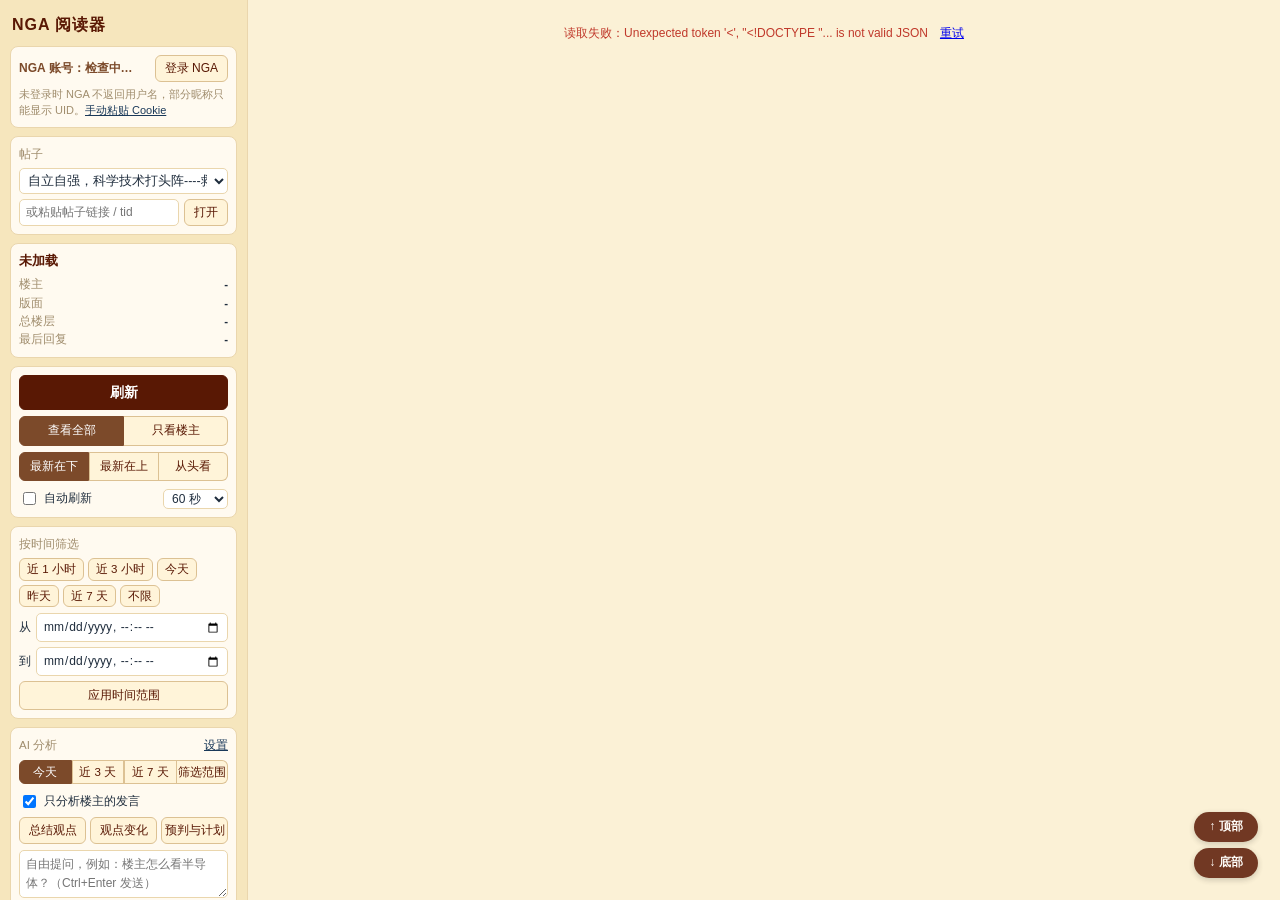
==== web/index.html @ 77b4c1c5 "手机版站点（GitHub Actions 定时抓取 + Pages）；NGA 登录、AI 停止、昵称种子表、Markdown 排版、帖子下拉选择 Co-authored-by: Cursor <cur" ====
<!DOCTYPE html>
<html lang="zh-CN">
<head>
<meta charset="utf-8">
<title>NGA 阅读器</title>
<link rel="stylesheet" href="style.css">
</head>
<body>
<aside id="side">
  <div class="brand">NGA 阅读器</div>

  <section class="box account">
    <div class="acct-row">
      <span id="acctText">NGA 账号：检查中…</span>
      <button id="loginBtn" class="btn small">登录 NGA</button>
    </div>
    <div id="acctHint" class="acct-hint">未登录时 NGA 不返回用户名，部分昵称只能显示 UID。<a href="#" id="cookieLink">手动粘贴 Cookie</a></div>
  </section>

  <section class="box">
    <label class="lbl">帖子</label>
    <select id="tidSelect" class="wide-select"></select>
    <div class="row" style="margin-top:5px">
      <input id="tidInput" placeholder="或粘贴帖子链接 / tid">
      <button id="openBtn" class="btn small">打开</button>
    </div>
  </section>

  <section class="box topic">
    <div id="topicTitle" class="ttl">未加载</div>
    <div class="meta"><span>楼主</span><b id="topicAuthor">-</b></div>
    <div class="meta"><span>版面</span><b id="topicForum">-</b></div>
    <div class="meta"><span>总楼层</span><b id="topicRows">-</b></div>
    <div class="meta"><span>最后回复</span><b id="topicLast">-</b></div>
  </section>

  <section class="box">
    <button id="refreshBtn" class="btn primary wide">刷新</button>
    <div class="seg">
      <button id="allBtn" class="btn active">查看全部</button>
      <button id="opBtn" class="btn">只看楼主</button>
    </div>
    <div class="seg">
      <button data-order="chat" class="btn order active" title="最新楼层在最下面，往上翻看更早的">最新在下</button>
      <button data-order="desc" class="btn order" title="最新楼层在最上面，往下翻看更早的">最新在上</button>
      <button data-order="asc" class="btn order" title="从第 1 楼开始往后看">从头看</button>
    </div>
    <label class="chk"><input type="checkbox" id="autoChk"> 自动刷新
      <select id="autoSec"><option value="30">30 秒</option><option value="60" selected>60 秒</option><option value="120">2 分钟</option><option value="300">5 分钟</option></select>
    </label>
  </section>

  <section class="box">
    <label class="lbl">按时间筛选</label>
    <div class="quick">
      <button class="btn tiny" data-range="1h">近 1 小时</button>
      <button class="btn tiny" data-range="3h">近 3 小时</button>
      <button class="btn tiny" data-range="today">今天</button>
      <button class="btn tiny" data-range="yesterday">昨天</button>
      <button class="btn tiny" data-range="7d">近 7 天</button>
      <button class="btn tiny" data-range="all">不限</button>
    </div>
    <div class="dt"><span>从</span><input type="datetime-local" id="fromInput"></div>
    <div class="dt"><span>到</span><input type="datetime-local" id="toInput"></div>
    <button id="applyRange" class="btn wide">应用时间范围</button>
  </section>

  <section class="box ai-box">
    <div class="ai-title">
      <label class="lbl">AI 分析</label>
      <a href="#" id="aiSettingsLink" class="ai-set">设置</a>
    </div>
    <div id="aiNotice" class="ai-notice hidden"></div>
    <div class="seg ai-range">
      <button class="btn tiny active" data-ai-range="today">今天</button>
      <button class="btn tiny" data-ai-range="3d">近 3 天</button>
      <button class="btn tiny" data-ai-range="7d">近 7 天</button>
      <button class="btn tiny" data-ai-range="view" title="使用上面「按时间筛选」的范围">筛选范围</button>
    </div>
    <label class="chk"><input type="checkbox" id="aiOpOnly" checked> 只分析楼主的发言</label>
    <div class="ai-presets">
      <button class="btn tiny" data-preset="summary">总结观点</button>
      <button class="btn tiny" data-preset="change">观点变化</button>
      <button class="btn tiny" data-preset="plan">预判与计划</button>
    </div>
    <textarea id="aiQuestion" rows="2" placeholder="自由提问，例如：楼主怎么看半导体？（Ctrl+Enter 发送）"></textarea>
    <button id="aiAskBtn" class="btn wide">提问</button>
  </section>

  <section class="box">
    <label class="lbl">跳到楼层</label>
    <div class="row">
      <input id="jumpInput" type="number" min="0" placeholder="例如 100000">
      <button id="jumpBtn" class="btn small">跳转</button>
    </div>
  </section>

  <section class="box status">
    <div id="viewDesc">-</div>
    <div id="loadedInfo">-</div>
    <div id="refreshInfo">-</div>
  </section>
</aside>

<main id="main">
  <div id="newBanner" class="banner hidden"></div>
  <div id="topSentinel"><span id="topText"></span></div>
  <div id="feed"></div>
  <div id="sentinel"><span id="footerText"></span></div>
</main>

<div id="nav">
  <div id="posInfo" class="hidden"></div>
  <button id="topBtn" title="回到顶部（Home）">↑ 顶部</button>
  <button id="bottomBtn" title="到已加载内容底部（End），会继续自动加载">↓ 底部</button>
</div>
<aside id="aiPanel" class="hidden">
  <div class="ai-head">
    <div>
      <div id="aiPanelTitle" class="ai-ptitle">AI 分析</div>
      <div id="aiPanelMeta" class="ai-pmeta"></div>
    </div>
    <div class="ai-actions">
      <button id="aiStopBtn" class="btn tiny stop hidden" title="停止生成，保留已输出的内容">停止</button>
      <button id="aiRegenBtn" class="btn tiny" title="忽略缓存重新生成">重新生成</button>
      <button id="aiCopyBtn" class="btn tiny">复制</button>
      <button id="aiCloseBtn" class="btn tiny">关闭</button>
    </div>
  </div>
  <div id="aiProgress" class="ai-progress"></div>
  <div id="aiOutput" class="ai-output md"></div>
  <div id="aiFoot" class="ai-foot"></div>
</aside>

<div id="aiModal" class="modal hidden">
  <div class="modal-box">
    <div class="modal-head">AI 分析设置 <a href="#" id="aiModalClose">×</a></div>
    <label class="lbl">服务商</label>
    <select id="aiProvider" class="wide-select"></select>
    <div id="aiStatusLine" class="ai-status"></div>
    <div id="aiNote" class="ai-warn hidden"></div>

    <div id="aiBaseRow">
      <label class="lbl">接口地址（OpenAI 兼容，到 /v1 为止）</label>
      <input id="aiBaseUrl" class="wide-input" placeholder="https://example.com/v1" autocomplete="off">
    </div>

    <label class="lbl" id="aiKeyLabel">API Key</label>
    <input id="aiKeyInput" class="wide-input" type="password" autocomplete="off">
    <div class="ai-help"><a id="aiKeyLink" href="#" target="_blank">去获取 API Key</a>　Key 只保存在本机 <code>data\ai.json</code>，消耗的是你自己的额度。</div>

    <label class="lbl">模型</label>
    <div class="row">
      <select id="aiModelSelect"></select>
      <button id="aiModelLoad" class="btn small" title="重新获取模型列表">刷新</button>
    </div>
    <input id="aiModelInput" class="wide-input hidden" style="margin-top:5px" placeholder="手动输入模型名" autocomplete="off">

    <div class="row modal-actions">
      <button id="aiSave" class="btn primary">保存并设为当前使用</button>
      <button id="aiKeyClear" class="btn small">清除此服务商配置</button>
    </div>
    <div id="aiSafeNote" class="ai-help"></div>
  </div>
</div>

<div id="toast" class="hidden"></div>
<div id="lightbox" class="hidden"><img alt=""></div>

<script src="render.js"></script>
<script src="app.js"></script>
<script src="marked.min.js"></script>
<script src="ai.js"></script>
</body>
</html>
---- web/style.css ----
:root {
  --bg: #fbf1d6;
  --row1: #fff8e7;
  --row2: #fef1d4;
  --poster: #fdedc9;
  --poster2: #fbe6bb;
  --line: #ead6ad;
  --ink: #1f2d3d;
  --muted: #a08d6d;
  --brown: #591804;
  --brown2: #7c4a2a;
  --link: #1a3959;
  --side: #f6e6bd;
  --newbg: #fff3b8;
  --op: #c0392b;
  --ai-w: min(680px, 52vw);
}
* { box-sizing: border-box; }
html, body { height: 100%; margin: 0; }
body {
  display: flex;
  font: 13px/1.6 "Microsoft YaHei UI", "PingFang SC", "Segoe UI", sans-serif;
  color: var(--ink);
  background: var(--bg);
  overflow: hidden;
}
::-webkit-scrollbar { width: 9px; height: 9px; }
::-webkit-scrollbar-thumb { background: #d8bf8f; border-radius: 5px; }
::-webkit-scrollbar-thumb:hover { background: #c4a46e; }
::-webkit-scrollbar-track { background: transparent; }

/* ---------- 左侧控制栏 ---------- */
#side {
  width: 248px;
  flex: none;
  height: 100%;
  overflow-y: auto;
  padding: 12px 10px 20px;
  background: var(--side);
  border-right: 1px solid var(--line);
}
.brand {
  font-size: 16px;
  font-weight: 700;
  color: var(--brown);
  margin: 0 2px 8px;
  letter-spacing: 1px;
}
.box {
  background: #fffaf0;
  border: 1px solid var(--line);
  border-radius: 8px;
  padding: 8px;
  margin-bottom: 8px;
}
.lbl { display: block; font-size: 11.5px; color: var(--muted); margin-bottom: 5px; }
.row { display: flex; gap: 5px; }
.row input { flex: 1; min-width: 0; }
input, select {
  font: inherit;
  font-size: 12px;
  padding: 3px 6px;
  border: 1px solid var(--line);
  border-radius: 5px;
  background: #fff;
  color: var(--ink);
  outline: none;
}
input:focus, select:focus { border-color: #c9a46a; }
.btn {
  font: inherit;
  font-size: 12px;
  padding: 4px 9px;
  border: 1px solid #dcc193;
  border-radius: 6px;
  background: #fff4d9;
  color: var(--brown);
  cursor: pointer;
  transition: background .15s;
}
.btn:hover { background: #ffeabb; }
.btn.active { background: var(--brown2); border-color: var(--brown2); color: #fff; }
.btn.primary { background: var(--brown); border-color: var(--brown); color: #fff; font-weight: 700; font-size: 13.5px; padding: 6px; }
.btn.primary:hover { background: #73250c; }
.btn:disabled { opacity: .55; cursor: wait; }
.btn.wide { width: 100%; }
.btn.small { padding: 3px 9px; }
.btn.tiny { font-size: 11.5px; padding: 1px 7px; }
.seg { display: flex; margin-top: 6px; }
.seg .btn { flex: 1; border-radius: 0; }
.seg .btn:first-child { border-radius: 6px 0 0 6px; }
.seg .btn:last-child { border-radius: 0 6px 6px 0; border-left: none; }
.chk { display: flex; align-items: center; gap: 5px; margin-top: 8px; font-size: 12px; }
.chk select { margin-left: auto; padding: 1px 4px; }
.quick { display: flex; flex-wrap: wrap; gap: 4px; margin-bottom: 6px; }
.dt { display: flex; align-items: center; gap: 5px; margin-bottom: 5px; font-size: 12px; }
.dt input { flex: 1; min-width: 0; }
.topic .ttl { font-weight: 700; color: var(--brown); margin-bottom: 4px; line-height: 1.45; }
.topic .meta { display: flex; justify-content: space-between; font-size: 11.5px; }
.topic .meta span { color: var(--muted); }
.status { font-size: 11.5px; color: var(--brown2); }

/* ---------- 右侧帖子流 ---------- */
#main {
  flex: 1;
  height: 100%;
  overflow-y: auto;
  padding: 10px 18px 60px;
}
#feed {
  max-width: 1080px;
  margin: 0 auto;
  border: 1px solid var(--line);
  border-bottom: none;
}
#feed:empty { border: none; }
.post {
  display: flex;
  border-bottom: 1px solid var(--line);
  background: var(--row1);
}
.post:nth-child(even) { background: var(--row2); }
.post.new, .post.new .poster { background: var(--newbg); }

.poster {
  width: 200px;
  flex: none;
  padding: 5px 8px 6px;
  background: var(--poster);
  border-right: 1px solid var(--line);
}
.post:nth-child(even) .poster { background: var(--poster2); }
.utop { display: flex; align-items: center; gap: 4px; min-width: 0; }
.uname {
  min-width: 0;
  overflow: hidden;
  text-overflow: ellipsis;
  white-space: nowrap;
  color: var(--ink);
  font-size: 12px;
  font-weight: 700;
}
.post.op .uname { color: var(--op); }
.ustat {
  display: grid;
  grid-template-columns: 1fr 1fr;
  gap: 0 6px;
  margin-top: 2px;
  font-size: 11px;
  line-height: 1.6;
  color: var(--muted);
}
.ustat b { font-weight: 400; color: var(--brown2); }

.pbody { flex: 1; min-width: 0; padding: 5px 12px 8px; }
.phead {
  display: flex;
  align-items: center;
  gap: 6px;
  min-height: 18px;
  margin-bottom: 3px;
  font-size: 11px;
  color: var(--muted);
}
.ptime { margin-left: auto; }
.score { padding: 0 5px; border-radius: 3px; background: #f3e0bb; color: var(--brown2); font-size: 11px; }
.tag { padding: 0 5px; border-radius: 3px; font-size: 11px; font-weight: 700; color: #fff; line-height: 17px; }
.tag.op { background: var(--op); }
.tag.muted { background: #888; }
.tag.newtag { background: #e0a100; }
.floor {
  padding: 0 6px;
  border-radius: 3px;
  background: var(--brown);
  color: #fff;
  font-size: 11.5px;
  font-weight: 700;
  text-decoration: none;
  line-height: 18px;
}
.floor:hover { background: #8a2b0d; }

.subject { margin: 4px 0 6px; font-size: 14px; color: var(--brown); }
.content { font-size: 13.5px; line-height: 1.75; word-break: break-word; }
.content a { color: var(--link); }
.alter { margin-top: 6px; font-size: 11px; color: var(--muted); }

.quote {
  margin: 3px 0 6px;
  padding: 4px 10px;
  border-left: 3px solid #d2b27a;
  border-radius: 0 4px 4px 0;
  background: rgba(240, 222, 186, .35);
  color: #5a4a36;
  font-size: 12.5px;
}
.qhead { font-size: 12px; color: var(--brown2); font-weight: 700; }
.replyto {
  display: inline-block;
  margin: 0 4px 2px 0;
  padding: 0 7px;
  border-radius: 4px;
  background: #f3e2bd;
  font-size: 12px;
  color: var(--brown2);
}
.qhead .t, .replyto .t { color: var(--muted); font-weight: 400; }
.at { color: var(--link); font-weight: 700; text-decoration: none; }
a.at:hover { text-decoration: underline; }
.smile { height: 26px; vertical-align: -7px; margin: 0 1px; }
.smile-txt { color: var(--brown2); font-size: 11.5px; }
.pimg {
  display: block;
  max-width: min(100%, 420px);
  max-height: 420px;
  margin: 5px 0;
  border: 1px solid var(--line);
  border-radius: 4px;
  cursor: zoom-in;
  background: #f6ead0;
}
.attachs { display: flex; flex-wrap: wrap; gap: 6px; margin-top: 6px; }
.attachs .pimg { max-width: 150px; max-height: 150px; margin: 0; }
details { margin: 5px 0; padding: 3px 9px; border: 1px dashed #d9b98a; border-radius: 4px; }
summary { cursor: pointer; color: var(--brown2); }

#sentinel, #topSentinel { text-align: center; padding: 14px; color: var(--muted); font-size: 12px; }
#topSentinel:empty, #topSentinel:has(#topText:empty) { padding: 0; }
.banner.bottom {
  position: fixed;
  top: auto;
  bottom: 22px;
  left: calc(50% + 124px);
  transform: translateX(-50%);
  margin: 0;
  box-shadow: 0 2px 8px rgba(0, 0, 0, .25);
}
.spinner {
  display: inline-block;
  width: 12px;
  height: 12px;
  margin-right: 6px;
  vertical-align: -2px;
  border: 2px solid #d9b98a;
  border-top-color: var(--brown);
  border-radius: 50%;
  animation: spin .8s linear infinite;
}
@keyframes spin { to { transform: rotate(360deg); } }

.banner {
  position: sticky;
  top: 0;
  z-index: 5;
  max-width: 1080px;
  margin: 0 auto 8px;
  padding: 5px 12px;
  border-radius: 6px;
  background: var(--brown);
  color: #fff;
  text-align: center;
  cursor: pointer;
}
.hidden { display: none !important; }
#nav {
  position: fixed;
  right: 22px;
  bottom: 22px;
  z-index: 10;
  display: flex;
  flex-direction: column;
  align-items: flex-end;
  gap: 6px;
}
#nav button {
  width: 64px;
  height: 30px;
  border: none;
  border-radius: 15px;
  background: var(--brown);
  color: #fff;
  font: inherit;
  font-size: 12px;
  font-weight: 700;
  cursor: pointer;
  box-shadow: 0 2px 6px rgba(0, 0, 0, .22);
  opacity: .85;
}
#nav button:hover { opacity: 1; background: #73250c; }
#posInfo {
  padding: 2px 9px;
  border-radius: 11px;
  background: rgba(255, 250, 238, .95);
  border: 1px solid var(--line);
  color: var(--brown2);
  font-size: 11.5px;
  white-space: nowrap;
  box-shadow: 0 1px 4px rgba(0, 0, 0, .1);
}
#toast {
  position: fixed;
  left: 50%;
  top: 16px;
  transform: translateX(-50%);
  padding: 6px 16px;
  border-radius: 6px;
  background: rgba(89, 24, 4, .92);
  color: #fff;
  z-index: 20;
}
#lightbox {
  position: fixed;
  inset: 0;
  z-index: 30;
  display: flex;
  align-items: center;
  justify-content: center;
  background: rgba(0, 0, 0, .8);
  cursor: zoom-out;
}
#lightbox img { max-width: 94vw; max-height: 94vh; }
.err { color: #c0392b; }

/* ---------- NGA 账号 ---------- */
.acct-row { display: flex; align-items: center; justify-content: space-between; gap: 6px; font-size: 12px; }
#acctText { font-weight: 700; color: var(--brown2); overflow: hidden; text-overflow: ellipsis; white-space: nowrap; }
.account.out { border-color: #e8b04a; background: #fff3d0; }
.account.out #loginBtn { background: var(--brown); border-color: var(--brown); color: #fff; font-weight: 700; }
.acct-hint { margin-top: 4px; font-size: 11px; color: var(--muted); line-height: 1.5; }
.acct-hint a { color: var(--link); }

/* ---------- AI 分析 ---------- */
.ai-title { display: flex; justify-content: space-between; align-items: baseline; }
.ai-set { font-size: 11.5px; color: var(--link); }
.ai-notice { margin-bottom: 6px; padding: 4px 6px; border-radius: 4px; background: #fdecc8; font-size: 11.5px; color: var(--brown2); }
.ai-notice a { color: var(--link); }
.ai-notice.ok { background: transparent; padding: 0 2px; color: var(--muted); }
.ai-range { margin-top: 0; }
.ai-range .btn { padding: 2px 0; }
.ai-presets { display: flex; gap: 4px; margin: 6px 0; }
.ai-presets .btn { flex: 1; padding: 3px 0; }
#aiQuestion {
  width: 100%;
  resize: vertical;
  font: inherit;
  font-size: 12px;
  padding: 4px 6px;
  border: 1px solid var(--line);
  border-radius: 5px;
  margin-bottom: 5px;
  outline: none;
}

body.ai-open #main { margin-right: var(--ai-w); }
body.ai-open #nav { right: calc(var(--ai-w) + 22px); }
body.ai-open .banner.bottom { left: calc(50% + 124px - var(--ai-w) / 2); }
#aiPanel {
  position: fixed;
  top: 0;
  right: 0;
  bottom: 0;
  z-index: 15;
  width: var(--ai-w);
  display: flex;
  flex-direction: column;
  background: #fffaf0;
  border-left: 1px solid var(--line);
  box-shadow: -4px 0 16px rgba(89, 24, 4, .15);
}
.ai-head { display: flex; justify-content: space-between; gap: 8px; padding: 10px 12px 8px; border-bottom: 1px solid var(--line); background: var(--side); }
.ai-ptitle { font-weight: 700; color: var(--brown); font-size: 13.5px; }
.ai-pmeta { font-size: 11px; color: var(--muted); margin-top: 2px; }
.ai-actions { display: flex; gap: 4px; align-items: flex-start; flex: none; }
.btn.stop { background: #c0392b; border-color: #c0392b; color: #fff; font-weight: 700; }
.btn.stop:hover { background: #a93226; }
.ai-progress { padding: 6px 14px 0; font-size: 12px; color: var(--brown2); }
.ai-progress:empty { display: none; }
.ai-output { flex: 1; overflow-y: auto; padding: 8px 16px 16px; }
.ai-foot { padding: 6px 12px; border-top: 1px solid var(--line); font-size: 11px; color: var(--muted); }
.ai-foot:empty { display: none; }

.md { font-size: 13.5px; line-height: 1.75; color: #2a2a2a; word-break: break-word; }
.md > :first-child { margin-top: 4px; }
.md h1, .md h2, .md h3 {
  margin: 18px 0 8px;
  padding-bottom: 5px;
  border-bottom: 1px solid var(--line);
  color: var(--brown);
  font-size: 15px;
  font-weight: 700;
}
.md h1 { font-size: 16.5px; }
.md h4, .md h5, .md h6 { margin: 14px 0 6px; color: var(--brown2); font-size: 14px; }
.md p { margin: 7px 0; }
.md ul, .md ol { margin: 6px 0; padding-left: 22px; }
.md li { margin: 3px 0; }
.md li > p { margin: 2px 0; }
.md li::marker { color: #b8925a; }
.md strong { color: #3d1f0d; font-weight: 700; }
.md em { color: var(--muted); }
.md a:not(.ref) { color: var(--link); }
.md hr { border: none; border-top: 1px solid var(--line); margin: 16px 0; }
.md blockquote {
  margin: 8px 0;
  padding: 4px 12px;
  border-left: 3px solid #d2b27a;
  border-radius: 0 4px 4px 0;
  background: rgba(240, 222, 186, .3);
  color: #5a4a36;
}
.md blockquote p { margin: 3px 0; }
.md code {
  padding: 1px 5px;
  border-radius: 4px;
  background: #f3e7cc;
  font-family: Consolas, "Cascadia Mono", monospace;
  font-size: 12px;
}
.md pre {
  margin: 8px 0;
  padding: 10px 12px;
  border-radius: 6px;
  background: #2b2723;
  color: #f1e9da;
  overflow-x: auto;
}
.md pre code { padding: 0; background: none; color: inherit; }
.md-table {
  margin: 10px 0;
  overflow-x: auto;
  border: 1px solid var(--line);
  border-radius: 6px;
  background: #fff;
}
.md table { width: 100%; border-collapse: collapse; font-size: 12.5px; line-height: 1.6; }
.md th {
  padding: 7px 10px;
  background: #f5e6c4;
  color: var(--brown);
  font-weight: 700;
  text-align: left;
  white-space: nowrap;
  border-bottom: 1px solid var(--line);
}
.md td { padding: 6px 10px; vertical-align: top; border-top: 1px solid #f0e4c8; }
.md th + th, .md td + td { border-left: 1px solid #f0e4c8; }
.md tbody tr:nth-child(even) td { background: #fdf7ea; }
.md tbody tr:hover td { background: #fbefd2; }
.md td .ref { white-space: nowrap; }
.md .ref {
  padding: 0 4px;
  border-radius: 3px;
  background: #f1dfbb;
  color: var(--brown);
  font-size: 11.5px;
  text-decoration: none;
  white-space: nowrap;
}
.md .ref:hover { background: var(--brown); color: #fff; }
.md .cursor-blink::after { content: "▍"; color: var(--brown2); animation: blink 1s steps(1) infinite; }
@keyframes blink { 50% { opacity: 0; } }

.modal {
  position: fixed;
  inset: 0;
  z-index: 40;
  display: flex;
  align-items: center;
  justify-content: center;
  background: rgba(0, 0, 0, .35);
}
.modal-box {
  width: 440px;
  padding: 14px 16px 16px;
  border-radius: 10px;
  background: #fffaf0;
  box-shadow: 0 6px 24px rgba(0, 0, 0, .25);
}
.modal-head { display: flex; justify-content: space-between; margin-bottom: 10px; font-size: 14px; font-weight: 700; color: var(--brown); }
.modal-head a { color: var(--muted); text-decoration: none; font-size: 18px; line-height: 1; }
.modal-box .row input, .modal-box .row select { flex: 1; min-width: 0; }
.modal-box .lbl { margin-top: 10px; }
.wide-select, .wide-input { width: 100%; }
#tidSelect { font-size: 12.5px; padding: 4px 4px; }
.modal-actions { margin-top: 14px; align-items: center; }
.modal-actions .btn.primary { flex: 1; font-size: 13px; }
.ai-warn { margin-top: 6px; padding: 5px 8px; border-radius: 5px; background: #fde2d6; border: 1px solid #f0b8a0; font-size: 11.5px; color: #8a2b0d; line-height: 1.6; }
.ai-status { margin-top: 6px; padding: 5px 8px; border-radius: 5px; background: #fdecc8; font-size: 12px; color: var(--brown2); }
.ai-help { margin: 5px 0 6px; font-size: 11.5px; color: var(--muted); line-height: 1.6; }
.ai-help a { color: var(--link); }
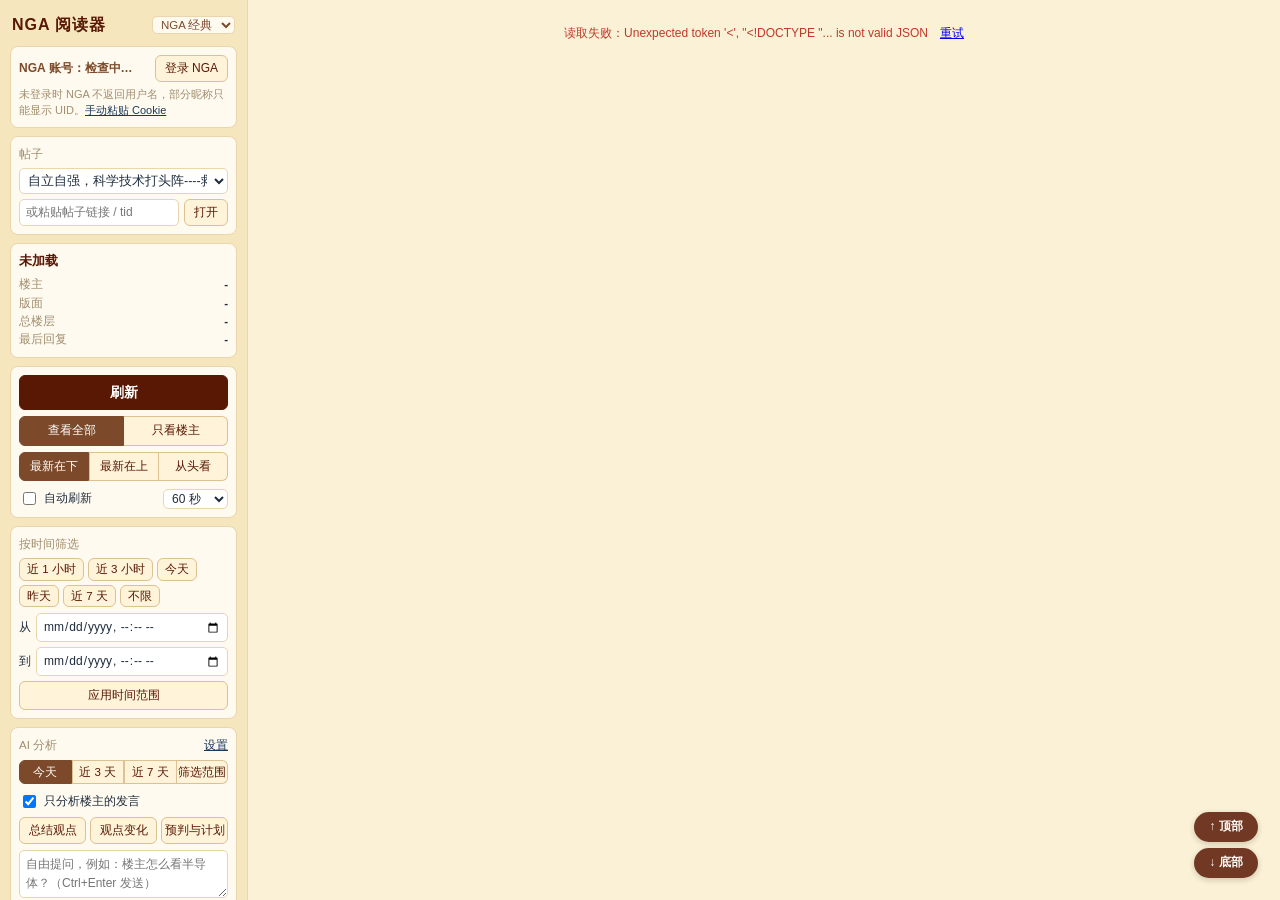
==== commit 36a58f28: "电脑版与手机版增加主题切换：NGA 经典 / 简洁白 / 护眼绿 / 深色 Co-authored-by: Cursor <cursoragent@cursor.com>" ====
--- a/web/index.html
+++ b/web/index.html
@@ -3,11 +3,21 @@
 <head>
 <meta charset="utf-8">
 <title>NGA 阅读器</title>
+<script>document.documentElement.dataset.theme = new URLSearchParams(location.search).get("theme") || localStorage.getItem("theme") || "nga";</script>
+<link rel="stylesheet" href="themes.css">
 <link rel="stylesheet" href="style.css">
 </head>
 <body>
 <aside id="side">
-  <div class="brand">NGA 阅读器</div>
+  <div class="brand">
+    <span>NGA 阅读器</span>
+    <select id="themeSel" class="theme-sel" title="主题">
+      <option value="nga">NGA 经典</option>
+      <option value="light">简洁白</option>
+      <option value="green">护眼绿</option>
+      <option value="dark">深色</option>
+    </select>
+  </div>
 
   <section class="box account">
     <div class="acct-row">
--- a/web/themes.css
+++ b/web/themes.css
@@ -0,0 +1,184 @@
+/* 主题配色，电脑版与手机版共用。<html data-theme="..."> 切换，默认 nga */
+
+:root, [data-theme="nga"] {
+  --bg: #fbf1d6;
+  --side: #f6e6bd;
+  --panel: #fffaf0;
+  --row1: #fff8e7;
+  --row2: #fef1d4;
+  --poster: #fdedc9;
+  --poster2: #fbe6bb;
+  --card: #fff8e7;
+  --card2: #fef1d4;
+  --line: #ead6ad;
+  --ink: #1f2d3d;
+  --muted: #a08d6d;
+  --strong: #3d1f0d;
+  --brown: #591804;
+  --brown2: #7c4a2a;
+  --accent-hover: #73250c;
+  --link: #1a3959;
+  --newbg: #fff3b8;
+  --op: #c0392b;
+  --op-hover: #a93226;
+  --btn: #fff4d9;
+  --btn-hover: #ffeabb;
+  --btn-border: #dcc193;
+  --chip: #f3e2bd;
+  --quote-bg: rgba(240, 222, 186, .35);
+  --quote-border: #d2b27a;
+  --quote-ink: #5a4a36;
+  --notice: #fdecc8;
+  --notice-border: #e8b04a;
+  --warn-bg: #fde2d6;
+  --warn-border: #f0b8a0;
+  --code-bg: #f3e7cc;
+  --table-line: #f0e4c8;
+  --table-stripe: #fdf7ea;
+  --table-hover: #fbefd2;
+  --img-bg: #f6ead0;
+  --scroll: #d8bf8f;
+  --scroll-hover: #c4a46e;
+  --toast: rgba(89, 24, 4, .92);
+  --input: #fff;
+  --on-accent: #fff;
+  color-scheme: light;
+}
+
+[data-theme="light"] {
+  --bg: #f4f5f7;
+  --side: #eceef1;
+  --panel: #ffffff;
+  --row1: #ffffff;
+  --row2: #f8f9fb;
+  --poster: #f5f6f8;
+  --poster2: #f0f2f5;
+  --card: #ffffff;
+  --card2: #f8f9fb;
+  --line: #e1e4e8;
+  --ink: #1f2328;
+  --muted: #8a919a;
+  --strong: #111418;
+  --brown: #2f6fb5;
+  --brown2: #3d7cc9;
+  --accent-hover: #255d99;
+  --link: #1f5fa8;
+  --newbg: #fff8d6;
+  --op: #d1453b;
+  --op-hover: #b8392f;
+  --btn: #f6f8fa;
+  --btn-hover: #eef1f4;
+  --btn-border: #d0d7de;
+  --chip: #e8eef6;
+  --quote-bg: #f3f5f8;
+  --quote-border: #c5ced8;
+  --quote-ink: #57606a;
+  --notice: #eef4fb;
+  --notice-border: #9ec0e6;
+  --warn-bg: #fdecea;
+  --warn-border: #f2b8b3;
+  --code-bg: #eff1f3;
+  --table-line: #eaecef;
+  --table-stripe: #f8f9fb;
+  --table-hover: #eef3f9;
+  --img-bg: #f0f2f5;
+  --scroll: #c9ced4;
+  --scroll-hover: #aab1b9;
+  --toast: rgba(31, 35, 40, .9);
+  --input: #fff;
+  --on-accent: #fff;
+  color-scheme: light;
+}
+
+[data-theme="green"] {
+  --bg: #e3eddd;
+  --side: #d7e5cf;
+  --panel: #f1f7ed;
+  --row1: #eef5e9;
+  --row2: #e6f0e0;
+  --poster: #e1ecd9;
+  --poster2: #d9e7cf;
+  --card: #eef5e9;
+  --card2: #e6f0e0;
+  --line: #c6d9ba;
+  --ink: #22302a;
+  --muted: #7d8f76;
+  --strong: #1d2b18;
+  --brown: #3e6b38;
+  --brown2: #4f7f48;
+  --accent-hover: #33592e;
+  --link: #2a5a7a;
+  --newbg: #f6f0c4;
+  --op: #b8452f;
+  --op-hover: #9c3a27;
+  --btn: #e7f1e1;
+  --btn-hover: #dbe9d2;
+  --btn-border: #b9cfab;
+  --chip: #d5e5cb;
+  --quote-bg: rgba(190, 215, 175, .35);
+  --quote-border: #9fbf8e;
+  --quote-ink: #4a5a44;
+  --notice: #e9f2d9;
+  --notice-border: #a9c68a;
+  --warn-bg: #f6e1d9;
+  --warn-border: #e3b3a2;
+  --code-bg: #dde9d4;
+  --table-line: #d3e2c9;
+  --table-stripe: #edf4e8;
+  --table-hover: #e2eed9;
+  --img-bg: #e1ecd9;
+  --scroll: #b3c9a4;
+  --scroll-hover: #98b386;
+  --toast: rgba(46, 74, 42, .92);
+  --input: #f9fcf7;
+  --on-accent: #fff;
+  color-scheme: light;
+}
+
+[data-theme="dark"] {
+  --bg: #16181b;
+  --side: #1e2125;
+  --panel: #23272c;
+  --row1: #1d2024;
+  --row2: #22262b;
+  --poster: #202428;
+  --poster2: #252a30;
+  --card: #1f2226;
+  --card2: #24282d;
+  --line: #33383f;
+  --ink: #d9dde3;
+  --muted: #8b939d;
+  --strong: #f0f2f5;
+  --brown: #c98445;
+  --brown2: #b3733a;
+  --accent-hover: #d99a5e;
+  --link: #7fb3e6;
+  --newbg: #3a3420;
+  --op: #e0675b;
+  --op-hover: #c95649;
+  --btn: #2a2f35;
+  --btn-hover: #333941;
+  --btn-border: #3d444c;
+  --chip: #2f343b;
+  --quote-bg: rgba(255, 255, 255, .05);
+  --quote-border: #5a5f66;
+  --quote-ink: #b8bec6;
+  --notice: #2d2a20;
+  --notice-border: #6d5a2c;
+  --warn-bg: #3a2522;
+  --warn-border: #6b3a33;
+  --code-bg: #2b3036;
+  --table-line: #30353c;
+  --table-stripe: #22262b;
+  --table-hover: #2a2f35;
+  --img-bg: #2a2f35;
+  --scroll: #3d444c;
+  --scroll-hover: #4d555e;
+  --toast: rgba(20, 22, 25, .95);
+  --input: #1a1d21;
+  --on-accent: #fff;
+  color-scheme: dark;
+}
+
+/* NGA 表情是黑线透明底，深色背景上几乎看不见；反色后保持色相 */
+[data-theme="dark"] .smile { filter: invert(.88) hue-rotate(180deg); }
--- a/web/style.css
+++ b/web/style.css
@@ -1,18 +1,4 @@
 :root {
-  --bg: #fbf1d6;
-  --row1: #fff8e7;
-  --row2: #fef1d4;
-  --poster: #fdedc9;
-  --poster2: #fbe6bb;
-  --line: #ead6ad;
-  --ink: #1f2d3d;
-  --muted: #a08d6d;
-  --brown: #591804;
-  --brown2: #7c4a2a;
-  --link: #1a3959;
-  --side: #f6e6bd;
-  --newbg: #fff3b8;
-  --op: #c0392b;
   --ai-w: min(680px, 52vw);
 }
 * { box-sizing: border-box; }
@@ -25,8 +11,8 @@
   overflow: hidden;
 }
 ::-webkit-scrollbar { width: 9px; height: 9px; }
-::-webkit-scrollbar-thumb { background: #d8bf8f; border-radius: 5px; }
-::-webkit-scrollbar-thumb:hover { background: #c4a46e; }
+::-webkit-scrollbar-thumb { background: var(--scroll); border-radius: 5px; }
+::-webkit-scrollbar-thumb:hover { background: var(--scroll-hover); }
 ::-webkit-scrollbar-track { background: transparent; }
 
 /* ---------- 左侧控制栏 ---------- */
@@ -39,6 +25,8 @@
   background: var(--side);
   border-right: 1px solid var(--line);
 }
+.brand { display: flex; align-items: center; justify-content: space-between; gap: 6px; }
+.theme-sel { font-size: 11.5px; padding: 1px 4px; font-weight: 400; letter-spacing: 0; background: var(--panel); color: var(--brown2); }
 .brand {
   font-size: 16px;
   font-weight: 700;
@@ -47,7 +35,7 @@
   letter-spacing: 1px;
 }
 .box {
-  background: #fffaf0;
+  background: var(--panel);
   border: 1px solid var(--line);
   border-radius: 8px;
   padding: 8px;
@@ -62,26 +50,26 @@
   padding: 3px 6px;
   border: 1px solid var(--line);
   border-radius: 5px;
-  background: #fff;
+  background: var(--input);
   color: var(--ink);
   outline: none;
 }
-input:focus, select:focus { border-color: #c9a46a; }
+input:focus, select:focus { border-color: var(--quote-border); }
 .btn {
   font: inherit;
   font-size: 12px;
   padding: 4px 9px;
-  border: 1px solid #dcc193;
+  border: 1px solid var(--btn-border);
   border-radius: 6px;
-  background: #fff4d9;
+  background: var(--btn);
   color: var(--brown);
   cursor: pointer;
   transition: background .15s;
 }
-.btn:hover { background: #ffeabb; }
-.btn.active { background: var(--brown2); border-color: var(--brown2); color: #fff; }
-.btn.primary { background: var(--brown); border-color: var(--brown); color: #fff; font-weight: 700; font-size: 13.5px; padding: 6px; }
-.btn.primary:hover { background: #73250c; }
+.btn:hover { background: var(--btn-hover); }
+.btn.active { background: var(--brown2); border-color: var(--brown2); color: var(--on-accent); }
+.btn.primary { background: var(--brown); border-color: var(--brown); color: var(--on-accent); font-weight: 700; font-size: 13.5px; padding: 6px; }
+.btn.primary:hover { background: var(--accent-hover); }
 .btn:disabled { opacity: .55; cursor: wait; }
 .btn.wide { width: 100%; }
 .btn.small { padding: 3px 9px; }
@@ -163,8 +151,8 @@
   color: var(--muted);
 }
 .ptime { margin-left: auto; }
-.score { padding: 0 5px; border-radius: 3px; background: #f3e0bb; color: var(--brown2); font-size: 11px; }
-.tag { padding: 0 5px; border-radius: 3px; font-size: 11px; font-weight: 700; color: #fff; line-height: 17px; }
+.score { padding: 0 5px; border-radius: 3px; background: var(--chip); color: var(--brown2); font-size: 11px; }
+.tag { padding: 0 5px; border-radius: 3px; font-size: 11px; font-weight: 700; color: var(--on-accent); line-height: 17px; }
 .tag.op { background: var(--op); }
 .tag.muted { background: #888; }
 .tag.newtag { background: #e0a100; }
@@ -172,13 +160,13 @@
   padding: 0 6px;
   border-radius: 3px;
   background: var(--brown);
-  color: #fff;
+  color: var(--on-accent);
   font-size: 11.5px;
   font-weight: 700;
   text-decoration: none;
   line-height: 18px;
 }
-.floor:hover { background: #8a2b0d; }
+.floor:hover { background: var(--accent-hover); }
 
 .subject { margin: 4px 0 6px; font-size: 14px; color: var(--brown); }
 .content { font-size: 13.5px; line-height: 1.75; word-break: break-word; }
@@ -188,10 +176,10 @@
 .quote {
   margin: 3px 0 6px;
   padding: 4px 10px;
-  border-left: 3px solid #d2b27a;
+  border-left: 3px solid var(--quote-border);
   border-radius: 0 4px 4px 0;
-  background: rgba(240, 222, 186, .35);
-  color: #5a4a36;
+  background: var(--quote-bg);
+  color: var(--quote-ink);
   font-size: 12.5px;
 }
 .qhead { font-size: 12px; color: var(--brown2); font-weight: 700; }
@@ -200,7 +188,7 @@
   margin: 0 4px 2px 0;
   padding: 0 7px;
   border-radius: 4px;
-  background: #f3e2bd;
+  background: var(--chip);
   font-size: 12px;
   color: var(--brown2);
 }
@@ -217,11 +205,11 @@
   border: 1px solid var(--line);
   border-radius: 4px;
   cursor: zoom-in;
-  background: #f6ead0;
+  background: var(--img-bg);
 }
 .attachs { display: flex; flex-wrap: wrap; gap: 6px; margin-top: 6px; }
 .attachs .pimg { max-width: 150px; max-height: 150px; margin: 0; }
-details { margin: 5px 0; padding: 3px 9px; border: 1px dashed #d9b98a; border-radius: 4px; }
+details { margin: 5px 0; padding: 3px 9px; border: 1px dashed var(--btn-border); border-radius: 4px; }
 summary { cursor: pointer; color: var(--brown2); }
 
 #sentinel, #topSentinel { text-align: center; padding: 14px; color: var(--muted); font-size: 12px; }
@@ -241,7 +229,7 @@
   height: 12px;
   margin-right: 6px;
   vertical-align: -2px;
-  border: 2px solid #d9b98a;
+  border: 2px solid var(--btn-border);
   border-top-color: var(--brown);
   border-radius: 50%;
   animation: spin .8s linear infinite;
@@ -257,7 +245,7 @@
   padding: 5px 12px;
   border-radius: 6px;
   background: var(--brown);
-  color: #fff;
+  color: var(--on-accent);
   text-align: center;
   cursor: pointer;
 }
@@ -278,7 +266,7 @@
   border: none;
   border-radius: 15px;
   background: var(--brown);
-  color: #fff;
+  color: var(--on-accent);
   font: inherit;
   font-size: 12px;
   font-weight: 700;
@@ -286,11 +274,11 @@
   box-shadow: 0 2px 6px rgba(0, 0, 0, .22);
   opacity: .85;
 }
-#nav button:hover { opacity: 1; background: #73250c; }
+#nav button:hover { opacity: 1; background: var(--accent-hover); }
 #posInfo {
   padding: 2px 9px;
   border-radius: 11px;
-  background: rgba(255, 250, 238, .95);
+  background: var(--panel);
   border: 1px solid var(--line);
   color: var(--brown2);
   font-size: 11.5px;
@@ -304,8 +292,8 @@
   transform: translateX(-50%);
   padding: 6px 16px;
   border-radius: 6px;
-  background: rgba(89, 24, 4, .92);
-  color: #fff;
+  background: var(--toast);
+  color: var(--on-accent);
   z-index: 20;
 }
 #lightbox {
@@ -319,20 +307,20 @@
   cursor: zoom-out;
 }
 #lightbox img { max-width: 94vw; max-height: 94vh; }
-.err { color: #c0392b; }
+.err { color: var(--op); }
 
 /* ---------- NGA 账号 ---------- */
 .acct-row { display: flex; align-items: center; justify-content: space-between; gap: 6px; font-size: 12px; }
 #acctText { font-weight: 700; color: var(--brown2); overflow: hidden; text-overflow: ellipsis; white-space: nowrap; }
-.account.out { border-color: #e8b04a; background: #fff3d0; }
-.account.out #loginBtn { background: var(--brown); border-color: var(--brown); color: #fff; font-weight: 700; }
+.account.out { border-color: var(--notice-border); background: var(--notice); }
+.account.out #loginBtn { background: var(--brown); border-color: var(--brown); color: var(--on-accent); font-weight: 700; }
 .acct-hint { margin-top: 4px; font-size: 11px; color: var(--muted); line-height: 1.5; }
 .acct-hint a { color: var(--link); }
 
 /* ---------- AI 分析 ---------- */
 .ai-title { display: flex; justify-content: space-between; align-items: baseline; }
 .ai-set { font-size: 11.5px; color: var(--link); }
-.ai-notice { margin-bottom: 6px; padding: 4px 6px; border-radius: 4px; background: #fdecc8; font-size: 11.5px; color: var(--brown2); }
+.ai-notice { margin-bottom: 6px; padding: 4px 6px; border-radius: 4px; background: var(--notice); font-size: 11.5px; color: var(--brown2); }
 .ai-notice a { color: var(--link); }
 .ai-notice.ok { background: transparent; padding: 0 2px; color: var(--muted); }
 .ai-range { margin-top: 0; }
@@ -363,7 +351,7 @@
   width: var(--ai-w);
   display: flex;
   flex-direction: column;
-  background: #fffaf0;
+  background: var(--panel);
   border-left: 1px solid var(--line);
   box-shadow: -4px 0 16px rgba(89, 24, 4, .15);
 }
@@ -371,15 +359,15 @@
 .ai-ptitle { font-weight: 700; color: var(--brown); font-size: 13.5px; }
 .ai-pmeta { font-size: 11px; color: var(--muted); margin-top: 2px; }
 .ai-actions { display: flex; gap: 4px; align-items: flex-start; flex: none; }
-.btn.stop { background: #c0392b; border-color: #c0392b; color: #fff; font-weight: 700; }
-.btn.stop:hover { background: #a93226; }
+.btn.stop { background: var(--op); border-color: var(--op); color: var(--on-accent); font-weight: 700; }
+.btn.stop:hover { background: var(--op-hover); }
 .ai-progress { padding: 6px 14px 0; font-size: 12px; color: var(--brown2); }
 .ai-progress:empty { display: none; }
 .ai-output { flex: 1; overflow-y: auto; padding: 8px 16px 16px; }
 .ai-foot { padding: 6px 12px; border-top: 1px solid var(--line); font-size: 11px; color: var(--muted); }
 .ai-foot:empty { display: none; }
 
-.md { font-size: 13.5px; line-height: 1.75; color: #2a2a2a; word-break: break-word; }
+.md { font-size: 13.5px; line-height: 1.75; color: var(--ink); word-break: break-word; }
 .md > :first-child { margin-top: 4px; }
 .md h1, .md h2, .md h3 {
   margin: 18px 0 8px;
@@ -395,24 +383,24 @@
 .md ul, .md ol { margin: 6px 0; padding-left: 22px; }
 .md li { margin: 3px 0; }
 .md li > p { margin: 2px 0; }
-.md li::marker { color: #b8925a; }
-.md strong { color: #3d1f0d; font-weight: 700; }
+.md li::marker { color: var(--quote-border); }
+.md strong { color: var(--strong); font-weight: 700; }
 .md em { color: var(--muted); }
 .md a:not(.ref) { color: var(--link); }
 .md hr { border: none; border-top: 1px solid var(--line); margin: 16px 0; }
 .md blockquote {
   margin: 8px 0;
   padding: 4px 12px;
-  border-left: 3px solid #d2b27a;
+  border-left: 3px solid var(--quote-border);
   border-radius: 0 4px 4px 0;
-  background: rgba(240, 222, 186, .3);
-  color: #5a4a36;
+  background: var(--quote-bg);
+  color: var(--quote-ink);
 }
 .md blockquote p { margin: 3px 0; }
 .md code {
   padding: 1px 5px;
   border-radius: 4px;
-  background: #f3e7cc;
+  background: var(--code-bg);
   font-family: Consolas, "Cascadia Mono", monospace;
   font-size: 12px;
 }
@@ -430,33 +418,33 @@
   overflow-x: auto;
   border: 1px solid var(--line);
   border-radius: 6px;
-  background: #fff;
+  background: var(--input);
 }
 .md table { width: 100%; border-collapse: collapse; font-size: 12.5px; line-height: 1.6; }
 .md th {
   padding: 7px 10px;
-  background: #f5e6c4;
+  background: var(--chip);
   color: var(--brown);
   font-weight: 700;
   text-align: left;
   white-space: nowrap;
   border-bottom: 1px solid var(--line);
 }
-.md td { padding: 6px 10px; vertical-align: top; border-top: 1px solid #f0e4c8; }
-.md th + th, .md td + td { border-left: 1px solid #f0e4c8; }
-.md tbody tr:nth-child(even) td { background: #fdf7ea; }
-.md tbody tr:hover td { background: #fbefd2; }
+.md td { padding: 6px 10px; vertical-align: top; border-top: 1px solid var(--table-line); }
+.md th + th, .md td + td { border-left: 1px solid var(--table-line); }
+.md tbody tr:nth-child(even) td { background: var(--table-stripe); }
+.md tbody tr:hover td { background: var(--table-hover); }
 .md td .ref { white-space: nowrap; }
 .md .ref {
   padding: 0 4px;
   border-radius: 3px;
-  background: #f1dfbb;
+  background: var(--chip);
   color: var(--brown);
   font-size: 11.5px;
   text-decoration: none;
   white-space: nowrap;
 }
-.md .ref:hover { background: var(--brown); color: #fff; }
+.md .ref:hover { background: var(--brown); color: var(--on-accent); }
 .md .cursor-blink::after { content: "▍"; color: var(--brown2); animation: blink 1s steps(1) infinite; }
 @keyframes blink { 50% { opacity: 0; } }
 
@@ -473,7 +461,7 @@
   width: 440px;
   padding: 14px 16px 16px;
   border-radius: 10px;
-  background: #fffaf0;
+  background: var(--panel);
   box-shadow: 0 6px 24px rgba(0, 0, 0, .25);
 }
 .modal-head { display: flex; justify-content: space-between; margin-bottom: 10px; font-size: 14px; font-weight: 700; color: var(--brown); }
@@ -484,7 +472,7 @@
 #tidSelect { font-size: 12.5px; padding: 4px 4px; }
 .modal-actions { margin-top: 14px; align-items: center; }
 .modal-actions .btn.primary { flex: 1; font-size: 13px; }
-.ai-warn { margin-top: 6px; padding: 5px 8px; border-radius: 5px; background: #fde2d6; border: 1px solid #f0b8a0; font-size: 11.5px; color: #8a2b0d; line-height: 1.6; }
-.ai-status { margin-top: 6px; padding: 5px 8px; border-radius: 5px; background: #fdecc8; font-size: 12px; color: var(--brown2); }
+.ai-warn { margin-top: 6px; padding: 5px 8px; border-radius: 5px; background: var(--warn-bg); border: 1px solid var(--warn-border); font-size: 11.5px; color: var(--accent-hover); line-height: 1.6; }
+.ai-status { margin-top: 6px; padding: 5px 8px; border-radius: 5px; background: var(--notice); font-size: 12px; color: var(--brown2); }
 .ai-help { margin: 5px 0 6px; font-size: 11.5px; color: var(--muted); line-height: 1.6; }
 .ai-help a { color: var(--link); }
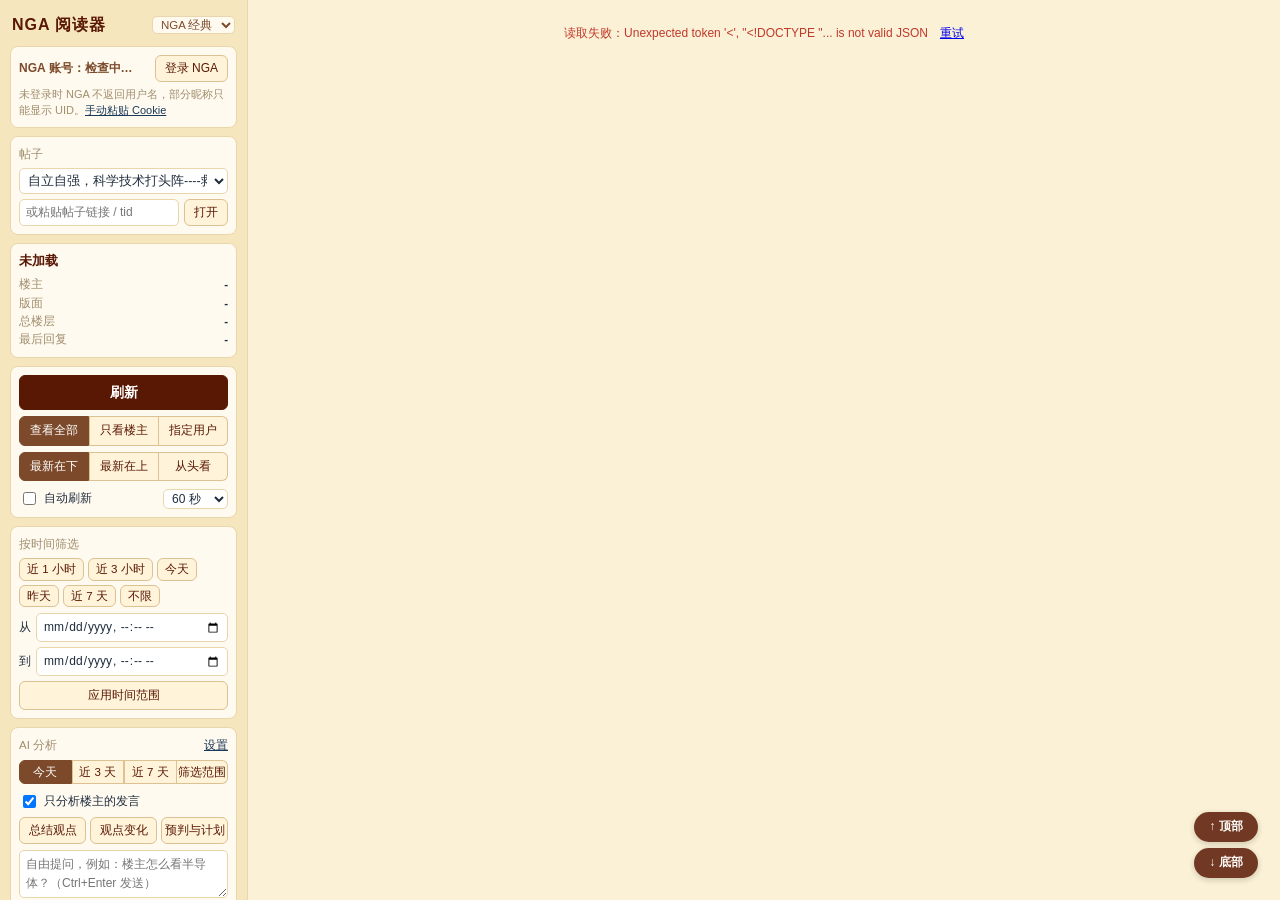
==== commit 0c7fd6f3: "电脑版与手机版新增「指定用户」：按昵称只看某人，点用户名快速切换；手机版关注列表定时刷新近 7 天发言 Co-authored-by: Cursor <cursoragent@cursor.com>" ====
--- a/web/index.html
+++ b/web/index.html
@@ -49,6 +49,11 @@
     <div class="seg">
       <button id="allBtn" class="btn active">查看全部</button>
       <button id="opBtn" class="btn">只看楼主</button>
+      <button id="userBtn" class="btn" title="输入昵称，只看这个人的发言；也可以直接点楼层里的用户名">指定用户</button>
+    </div>
+    <div id="userRow" class="row hidden" style="margin-top:6px">
+      <input id="userInput" placeholder="输入用户昵称或 UID">
+      <button id="userGo" class="btn small">查看</button>
     </div>
     <div class="seg">
       <button data-order="chat" class="btn order active" title="最新楼层在最下面，往上翻看更早的">最新在下</button>
--- a/web/style.css
+++ b/web/style.css
@@ -129,7 +129,8 @@
   font-weight: 700;
 }
 .post.op .uname { color: var(--op); }
-.ustat {
+.uname[data-uid] { cursor: pointer; }
+.uname[data-uid]:hover { text-decoration: underline; }.ustat {
   display: grid;
   grid-template-columns: 1fr 1fr;
   gap: 0 6px;
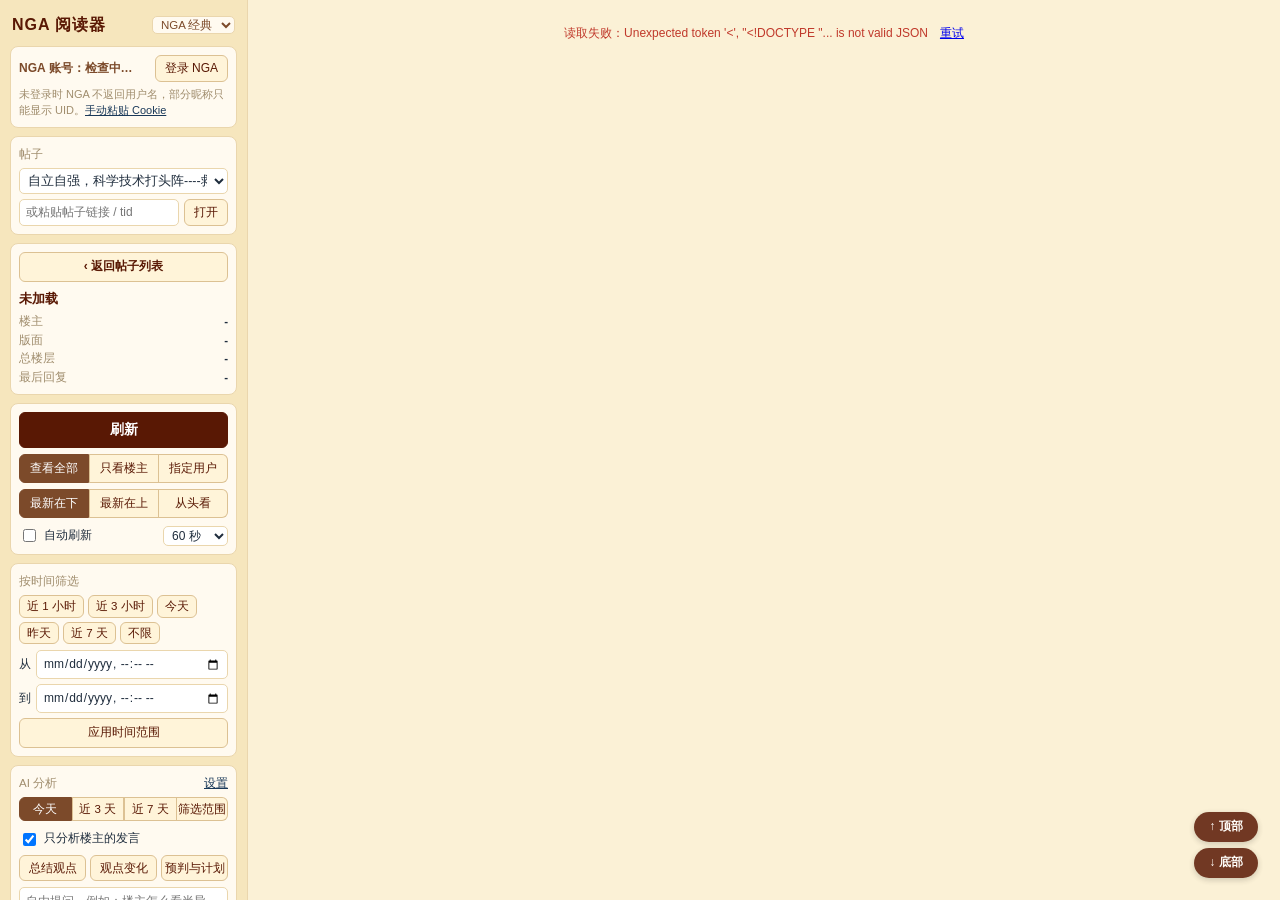
==== commit 18f46f73: "实时版帖子页改为显示标题、时间筛选精简为 4 个；电脑版新增版面帖子列表（实时、可返回、点开任意帖子） Co-authored-by: Cursor <cursoragent@cursor.com>" ====
--- a/web/index.html
+++ b/web/index.html
@@ -37,6 +37,7 @@
   </section>
 
   <section class="box topic">
+    <button id="backBtn" class="btn wide back-btn" title="查看版面里的其他帖子">‹ 返回帖子列表</button>
     <div id="topicTitle" class="ttl">未加载</div>
     <div class="meta"><span>楼主</span><b id="topicAuthor">-</b></div>
     <div class="meta"><span>版面</span><b id="topicForum">-</b></div>
@@ -118,6 +119,17 @@
 </aside>
 
 <main id="main">
+  <section id="listView" class="hidden">
+    <div class="list-head">
+      <div>
+        <div id="listTitle" class="list-title">帖子列表</div>
+        <div id="listMeta" class="list-meta"></div>
+      </div>
+      <button id="listReload" class="btn small">刷新</button>
+    </div>
+    <div id="listFeed"></div>
+    <div id="listMore" class="list-more"></div>
+  </section>
   <div id="newBanner" class="banner hidden"></div>
   <div id="topSentinel"><span id="topText"></span></div>
   <div id="feed"></div>
--- a/web/style.css
+++ b/web/style.css
@@ -310,6 +310,30 @@
 #lightbox img { max-width: 94vw; max-height: 94vh; }
 .err { color: var(--op); }
 
+/* ---------- 版面帖子列表 ---------- */
+.back-btn { margin-bottom: 8px; font-weight: 700; }
+#listView { max-width: 1080px; margin: 0 auto; }
+.list-head { display: flex; align-items: flex-end; justify-content: space-between; gap: 10px; margin-bottom: 8px; }
+.list-title { font-size: 16px; font-weight: 700; color: var(--brown); }
+.list-meta { font-size: 11.5px; color: var(--muted); }
+.list-meta .live { color: #2e9a4f; font-weight: 700; }
+#listFeed { border: 1px solid var(--line); border-bottom: none; }
+.trow { display: flex; align-items: stretch; border-bottom: 1px solid var(--line); background: var(--row1); cursor: pointer; }
+.trow:nth-child(even) { background: var(--row2); }
+.trow:hover { background: var(--table-hover); }
+.trow.updated { background: var(--newbg); }
+.trow.current { box-shadow: inset 3px 0 0 var(--brown); }
+.t-replies { width: 76px; flex: none; display: flex; align-items: center; justify-content: center; font-size: 15px; font-weight: 700; color: var(--brown2); background: var(--poster); border-right: 1px solid var(--line); }
+.trow:nth-child(even) .t-replies { background: var(--poster2); }
+.t-main { flex: 1; min-width: 0; padding: 8px 12px; }
+.t-subject { font-size: 13.5px; color: var(--ink); line-height: 1.5; }
+.t-subject .t-pages { margin-left: 6px; font-size: 11px; color: var(--muted); }
+.t-subject .t-tag { margin-right: 5px; padding: 0 5px; border-radius: 3px; background: var(--brown2); color: var(--on-accent); font-size: 11px; font-weight: 700; }
+.t-author { margin-top: 2px; font-size: 11.5px; color: var(--muted); }
+.t-last { width: 170px; flex: none; padding: 8px 12px; font-size: 11.5px; color: var(--muted); text-align: right; border-left: 1px dashed var(--table-line); }
+.t-last b { display: block; color: var(--brown2); font-weight: 600; overflow: hidden; text-overflow: ellipsis; white-space: nowrap; }
+.list-more { padding: 14px; text-align: center; color: var(--muted); font-size: 12px; }
+
 /* ---------- NGA 账号 ---------- */
 .acct-row { display: flex; align-items: center; justify-content: space-between; gap: 6px; font-size: 12px; }
 #acctText { font-weight: 700; color: var(--brown2); overflow: hidden; text-overflow: ellipsis; white-space: nowrap; }
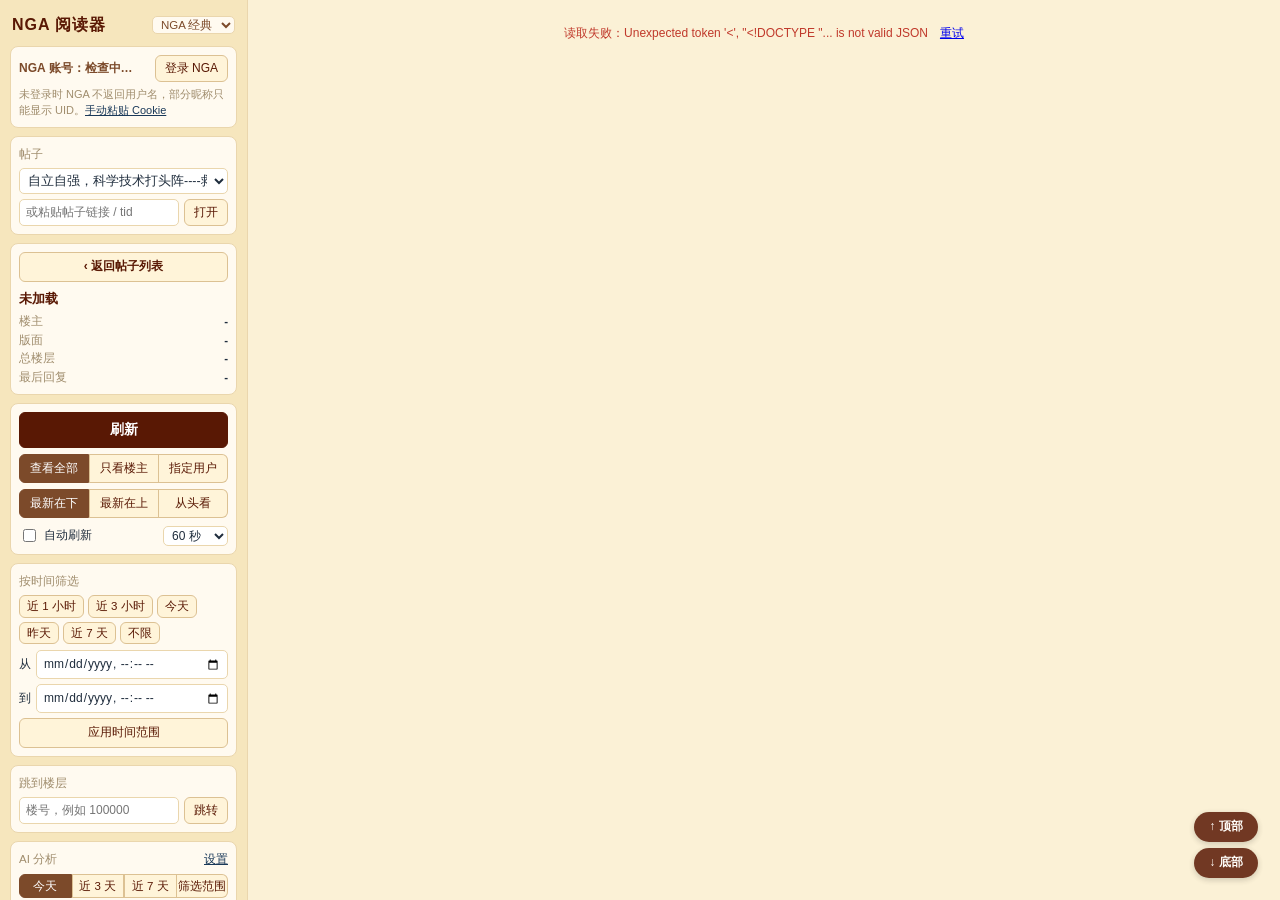
==== commit 635c66b7: "新增引用跳转和楼层跳转（电脑版+实时版）：点引用框跳到原楼，点任何位置的用户名只看此人，支持返回原位置 Co-authored-by: Cursor <cursoragent@cursor.com>" ====
--- a/web/index.html
+++ b/web/index.html
@@ -81,6 +81,14 @@
     <button id="applyRange" class="btn wide">应用时间范围</button>
   </section>
 
+  <section class="box">
+    <label class="lbl">跳到楼层</label>
+    <div class="row">
+      <input id="jumpInput" type="number" min="0" placeholder="楼号，例如 100000">
+      <button id="jumpBtn" class="btn small">跳转</button>
+    </div>
+  </section>
+
   <section class="box ai-box">
     <div class="ai-title">
       <label class="lbl">AI 分析</label>
@@ -101,14 +109,6 @@
     </div>
     <textarea id="aiQuestion" rows="2" placeholder="自由提问，例如：楼主怎么看半导体？（Ctrl+Enter 发送）"></textarea>
     <button id="aiAskBtn" class="btn wide">提问</button>
-  </section>
-
-  <section class="box">
-    <label class="lbl">跳到楼层</label>
-    <div class="row">
-      <input id="jumpInput" type="number" min="0" placeholder="例如 100000">
-      <button id="jumpBtn" class="btn small">跳转</button>
-    </div>
   </section>
 
   <section class="box status">
@@ -138,6 +138,7 @@
 
 <div id="nav">
   <div id="posInfo" class="hidden"></div>
+  <button id="jumpBackBtn" class="hidden" title="回到跳转前的位置">↩ 返回</button>
   <button id="topBtn" title="回到顶部（Home）">↑ 顶部</button>
   <button id="bottomBtn" title="到已加载内容底部（End），会继续自动加载">↓ 底部</button>
 </div>
--- a/web/style.css
+++ b/web/style.css
@@ -276,6 +276,21 @@
   opacity: .85;
 }
 #nav button:hover { opacity: 1; background: var(--accent-hover); }
+#nav #jumpBackBtn { width: auto; padding: 0 12px; background: var(--brown2); opacity: 1; }
+.post.hit { animation: post-hit 2.6s ease-out; }
+@keyframes post-hit {
+  0%, 55% { outline: 3px solid var(--brown2); outline-offset: -3px; }
+  100% { outline: 3px solid transparent; outline-offset: -3px; }
+}
+a.qjump { cursor: pointer; }
+.qlink { cursor: pointer; transition: background-color .15s, border-color .15s; }
+.quote.qlink:hover { background: var(--table-hover); border-left-color: var(--brown2); }
+.replyto.qlink:hover { background: var(--btn-hover); }
+.qgo { margin-left: 8px; font-size: 11px; font-weight: 400; color: var(--muted); opacity: 0; transition: opacity .15s; }
+.qhead .qgo { float: right; }
+.qlink:hover > .qgo, .qlink:hover > .qhead .qgo { opacity: 1; color: var(--brown2); }
+.at[data-uid] { cursor: pointer; }
+.at[data-uid]:hover { text-decoration: underline; }
 #posInfo {
   padding: 2px 9px;
   border-radius: 11px;
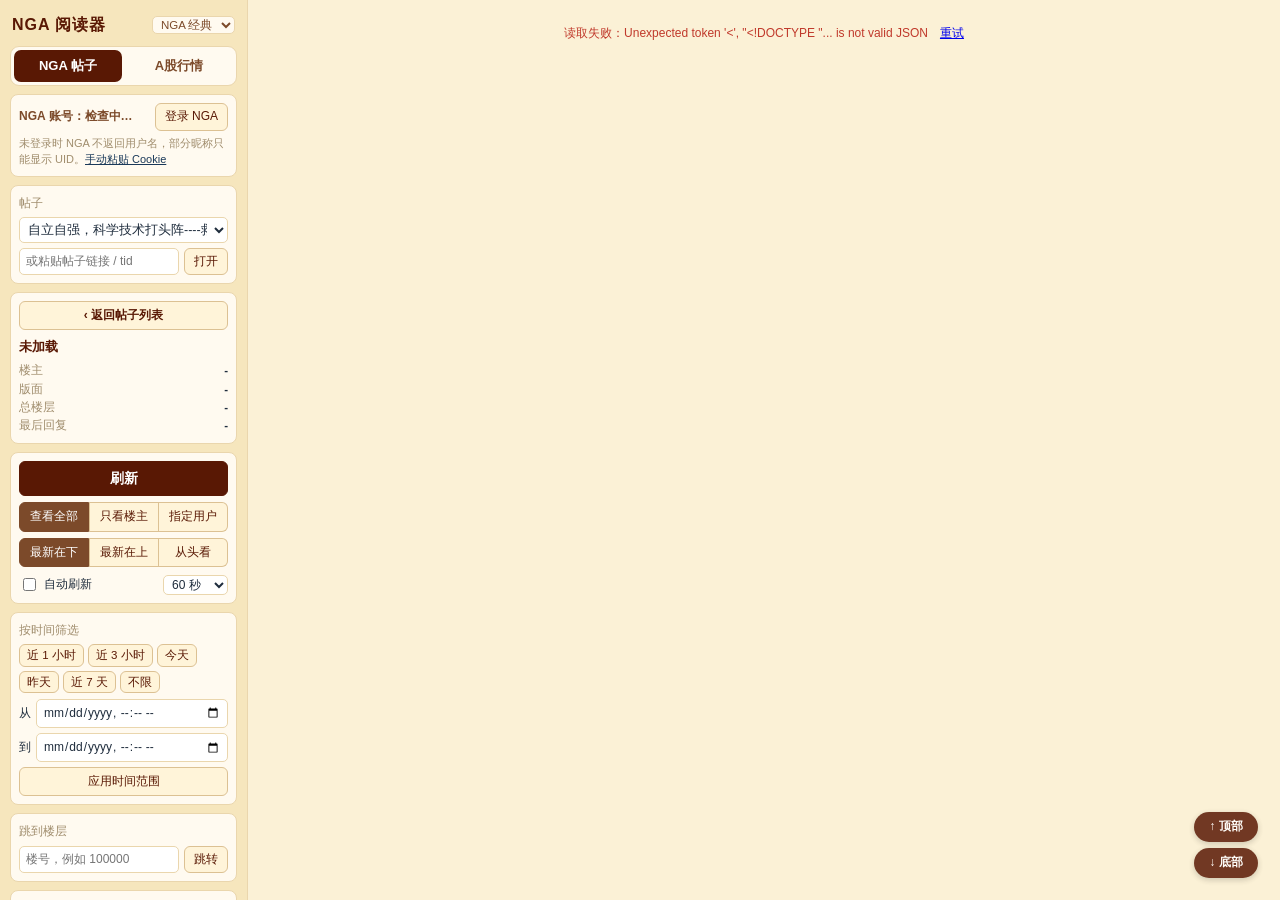
==== commit 31f78f99: "电脑版新增「A股行情」页：市场概况（放量/缩量、涨跌分布、主力净流入）、沪深指数、板块排行与搜索、自选分组（股票+板块，表头排序）、个股分时/五日/日周月K；修复点底部回不到最新、隐藏时帖子无限加载、" ====
--- a/web/index.html
+++ b/web/index.html
@@ -19,6 +19,24 @@
     </select>
   </div>
 
+  <div class="apptabs">
+    <button data-app="nga" class="on">NGA 帖子</button>
+    <button data-app="vol">A股行情</button>
+  </div>
+
+  <div id="volSide">
+    <div class="vsearch">
+      <input id="volSearch" placeholder="搜股票或板块，如 600519 / 茅台 / CPO" autocomplete="off">
+      <div id="volSuggest" class="hidden"></div>
+    </div>
+    <div class="vnav">
+      <button data-vpage="market" class="on">市场概况</button>
+      <button data-vpage="watch">我的自选</button>
+    </div>
+    <div id="volStatus" class="vstatus">连接中…</div>
+    <div class="vstatus vnote">放量 / 缩量：比昨天同一时间成交多还是少。<br>量比：当前每分钟成交量 ÷ 近 5 日同时段平均，≥1.2 放量，≤0.8 缩量。</div>
+  </div>
+
   <section class="box account">
     <div class="acct-row">
       <span id="acctText">NGA 账号：检查中…</span>
@@ -136,11 +154,73 @@
   <div id="sentinel"><span id="footerText"></span></div>
 </main>
 
+<main id="volMain">
+ <div id="volPageMarket" class="vpage">
+  <div class="vtop">
+    <section id="volOverview" class="vov"></section>
+    <section class="vsec vrhythm">
+      <div class="vsec-h"><b>今天的成交节奏</b><span>沪深两市比昨天同一时间多成交（红，放量）还是少成交（绿，缩量）</span></div>
+      <div id="volChart" class="vchart"></div>
+    </section>
+  </div>
+  <section class="vsec">
+    <div class="vsec-h"><b>沪深指数</b><span>曲线是今天的分时走势，虚线是昨收；点卡片看大图</span></div>
+    <div id="volIndices" class="vidx"></div>
+  </section>
+  <section class="vsec vboards">
+    <div class="vsec-h">
+      <b>板块</b>
+      <div class="seg" id="volBoardType"><button class="btn" data-v="industry">行业</button><button class="btn" data-v="concept">概念</button></div>
+      <span class="vsec-l">排序</span>
+      <div class="seg" id="volBoardSort"><button class="btn" data-v="pct">涨跌幅</button><button class="btn" data-v="vr">量比</button><button class="btn" data-v="amt">成交额</button></div>
+      <span class="vbsearch"><input id="volBoardSearch" placeholder="搜板块，如 PCB / CPO / 半导体" autocomplete="off"><a href="#" id="volBoardSearchClear" class="hidden" title="清除搜索">×</a></span>
+      <span id="volBoardsMeta" class="vsec-r"></span>
+    </div>
+    <div class="vtable-wrap"><table class="vtable" id="volBoards"></table></div>
+  </section>
+  <div class="vfoot">
+    <span>点板块看成分股，点股票看分时；涨跌分布、主力净流入、板块来自东方财富，约 1 分钟刷新</span>
+    <span>行情：腾讯财经（新浪 / 东财备用）· 成交额算法参考 <a href="https://github.com/LostMoonkin/ashare-volpulse" target="_blank">ashare-volpulse</a>（MIT）· 仅供参考，不构成投资建议</span>
+  </div>
+ </div>
+
+ <div id="volPageWatch" class="vpage hidden">
+  <section class="vsec vwatch">
+    <div class="vsec-h">
+      <b>我的自选</b>
+      <div id="volGroupTabs" class="vgtabs"></div>
+      <span class="vgact"><a href="#" id="volGroupRename">改名</a><a href="#" id="volGroupDelete">删除分组</a></span>
+      <span id="volWatchMeta" class="vsec-r"></span>
+    </div>
+    <div class="vwatch-body">
+      <div class="vwatch-list"><table class="vtable" id="volWatchTable"></table></div>
+      <div class="vwatch-detail">
+        <div class="vd-head">
+          <a href="#" id="volDetailBack" class="vd-back hidden">‹ 返回板块</a>
+          <div id="volDetailTitle" class="vd-title"></div>
+          <a href="#" id="volDetailRemove" class="vd-remove hidden">移出本分组</a>
+        </div>
+        <div id="volDetailBody" class="vd-body"><div class="vempty">点左边的股票看分时曲线，点板块看成分股</div></div>
+      </div>
+    </div>
+  </section>
+ </div>
+</main>
+
+<aside id="volDrawer" class="hidden">
+  <div class="vd-head">
+    <a href="#" id="volDrawerBack" class="vd-back hidden">‹ 返回板块</a>
+    <div id="volDrawerTitle" class="vd-title"></div>
+    <button id="volDrawerClose" class="btn tiny">关闭</button>
+  </div>
+  <div id="volDrawerBody" class="vd-body"></div>
+</aside>
+
 <div id="nav">
   <div id="posInfo" class="hidden"></div>
   <button id="jumpBackBtn" class="hidden" title="回到跳转前的位置">↩ 返回</button>
   <button id="topBtn" title="回到顶部（Home）">↑ 顶部</button>
-  <button id="bottomBtn" title="到已加载内容底部（End），会继续自动加载">↓ 底部</button>
+  <button id="bottomBtn" title="回到最新楼层（End）">↓ 底部</button>
 </div>
 <aside id="aiPanel" class="hidden">
   <div class="ai-head">
@@ -174,7 +254,7 @@
     </div>
 
     <label class="lbl" id="aiKeyLabel">API Key</label>
-    <input id="aiKeyInput" class="wide-input" type="password" autocomplete="off">
+    <input id="aiKeyInput" class="wide-input masked" type="text" autocomplete="off" spellcheck="false" data-lpignore="true">
     <div class="ai-help"><a id="aiKeyLink" href="#" target="_blank">去获取 API Key</a>　Key 只保存在本机 <code>data\ai.json</code>，消耗的是你自己的额度。</div>
 
     <label class="lbl">模型</label>
@@ -199,5 +279,7 @@
 <script src="app.js"></script>
 <script src="marked.min.js"></script>
 <script src="ai.js"></script>
+<script src="echarts.min.js"></script>
+<script src="vol.js"></script>
 </body>
 </html>
--- a/web/style.css
+++ b/web/style.css
@@ -509,6 +509,8 @@
 .modal-box .row input, .modal-box .row select { flex: 1; min-width: 0; }
 .modal-box .lbl { margin-top: 10px; }
 .wide-select, .wide-input { width: 100%; }
+/* 页面里有 type=password 时 Edge 会把整页当登录页，搜索框里打字后弹「保存密码」；Key 框用普通文本框 + 圆点显示 */
+input.masked { -webkit-text-security: disc; }
 #tidSelect { font-size: 12.5px; padding: 4px 4px; }
 .modal-actions { margin-top: 14px; align-items: center; }
 .modal-actions .btn.primary { flex: 1; font-size: 13px; }
@@ -516,3 +518,157 @@
 .ai-status { margin-top: 6px; padding: 5px 8px; border-radius: 5px; background: var(--notice); font-size: 12px; color: var(--brown2); }
 .ai-help { margin: 5px 0 6px; font-size: 11.5px; color: var(--muted); line-height: 1.6; }
 .ai-help a { color: var(--link); }
+
+/* ---------- A 股行情 ---------- */
+:root { --vol-up: #d0342c; --vol-down: #16924b; --vol-flat: #9a8a72; --vol-price: #2f6fb0; --vol-up-bg: #fde3e1; --vol-down-bg: #ddf3e6; }
+[data-theme="dark"] { --vol-up: #ff6b5e; --vol-down: #3ccf7a; --vol-flat: #8d96a3; --vol-price: #6aa8e8; --vol-up-bg: #4a2422; --vol-down-bg: #1d3d2b; }
+.apptabs { display: flex; gap: 3px; margin-bottom: 8px; padding: 3px; border: 1px solid var(--line); border-radius: 9px; background: var(--panel); }
+.apptabs button { flex: 1; padding: 6px 0; border: none; border-radius: 7px; background: transparent; color: var(--brown2); font: inherit; font-weight: 700; cursor: pointer; }
+.apptabs button:hover { background: var(--btn-hover); }
+.apptabs button.on { background: var(--brown); color: var(--on-accent); }
+#volSide, #volMain { display: none; }
+body.vol-mode #side > section.box, body.vol-mode #main, body.vol-mode #nav, body.vol-mode #aiPanel { display: none !important; }
+body:not(.vol-mode) #volDrawer { display: none !important; }
+body.vol-mode #volSide { display: block; }
+body.vol-mode #volMain { display: flex; }
+#volSide .up, #volMain .up, #volDrawer .up { color: var(--vol-up); }
+#volSide .down, #volMain .down, #volDrawer .down { color: var(--vol-down); }
+#volMain .flat { color: var(--vol-flat); }
+.vbadge { display: inline-block; margin-left: 4px; padding: 0 5px; border-radius: 4px; font-size: 11px; font-weight: 700; line-height: 17px; background: var(--chip); color: var(--brown2); vertical-align: 1px; }
+.vbadge.up { background: var(--vol-up-bg); color: var(--vol-up) !important; }
+.vbadge.down { background: var(--vol-down-bg); color: var(--vol-down) !important; }
+.vempty { padding: 8px 4px; font-size: 12px; color: var(--muted); }
+.vmuted { color: var(--muted); font-size: 11.5px; }
+
+/* 侧栏：搜索 + 分组 */
+.vsearch { position: relative; margin-bottom: 8px; }
+.vsearch input { width: 100%; height: 32px; padding: 0 10px; border-radius: 8px; font-size: 12.5px; }
+#volSuggest { position: absolute; top: 100%; left: 0; right: 0; z-index: 20; margin-top: 2px; max-height: 300px; overflow-y: auto; border: 1px solid var(--line); border-radius: 8px; background: var(--panel); box-shadow: 0 4px 14px rgba(0, 0, 0, .18); }
+.vsg { display: flex; align-items: baseline; gap: 6px; padding: 6px 10px; cursor: pointer; }
+.vsg:hover { background: var(--btn-hover); }
+.vsg span { color: var(--muted); font-size: 11.5px; }
+.vsg em { margin-left: auto; font-style: normal; font-size: 11px; color: var(--muted); }
+.vsg-empty { padding: 7px 10px; font-size: 12px; color: var(--muted); }
+.vbox { background: var(--panel); border: 1px solid var(--line); border-radius: 8px; padding: 6px; margin-bottom: 8px; }
+.vgtabs { display: flex; flex-wrap: wrap; gap: 4px; margin-bottom: 4px; }
+.vgtab { padding: 1px 9px; border: 1px solid var(--btn-border); border-radius: 12px; background: var(--btn); color: var(--brown); font: inherit; font-size: 12px; cursor: pointer; }
+.vgtab em { margin-left: 3px; font-style: normal; font-size: 10.5px; opacity: .7; }
+.vgtab.on { background: var(--brown2); border-color: var(--brown2); color: var(--on-accent); }
+.vgadd { padding: 1px 8px; font-weight: 700; }
+.vstatus { padding: 0 4px; font-size: 11.5px; color: var(--muted); line-height: 1.7; }
+.vstatus .live { color: #2e9a4f; font-weight: 700; }
+.vstatus .idle { color: var(--brown2); font-weight: 700; }
+.vnote { margin-top: 8px; }
+
+/* 主区 */
+#volMain { flex: 1; min-width: 0; height: 100%; flex-direction: column; gap: 10px; padding: 12px 16px 16px; overflow-y: auto; }
+#volMain > * { flex: none; }
+.vtop { display: grid; grid-template-columns: minmax(460px, 1.1fr) 1fr; gap: 10px; }
+.vov, .vsec { background: var(--panel); border: 1px solid var(--line); border-radius: 10px; }
+.vov { padding: 10px 14px; }
+.vov-empty { padding: 20px 0; color: var(--muted); text-align: center; }
+.vov-h { display: flex; justify-content: space-between; align-items: baseline; }
+.vov-h b { font-size: 16px; color: var(--strong); }
+.vov-h span { font-size: 12px; color: var(--muted); }
+.vov-cards { display: grid; grid-template-columns: repeat(3, 1fr); gap: 8px; margin: 8px 0 4px; }
+.vov-c { padding: 6px 10px; border-radius: 8px; background: var(--card, var(--bg)); border: 1px solid var(--line); }
+.vov-c .k { font-size: 12px; color: var(--muted); }
+.vov-c .v { font-size: 17px; font-weight: 700; font-variant-numeric: tabular-nums; }
+.vdist { display: flex; align-items: flex-end; height: 104px; gap: 6px; padding: 0 2px; }
+.vdist-col { flex: 1; height: 100%; display: flex; flex-direction: column; justify-content: flex-end; align-items: center; min-width: 0; }
+.vdist-col i { display: block; width: 62%; border-radius: 3px 3px 0 0; }
+.vdist-col i.up { background: var(--vol-up); } .vdist-col i.down { background: var(--vol-down); } .vdist-col i.flat { background: var(--vol-flat); }
+.vdist-n { font-size: 11.5px; font-weight: 700; font-variant-numeric: tabular-nums; }
+.vdist-l { margin-top: 2px; font-size: 10.5px; color: var(--muted); white-space: nowrap; }
+.vratio { display: flex; gap: 2px; height: 6px; margin-top: 6px; border-radius: 3px; overflow: hidden; }
+.vratio i.up { background: var(--vol-up); } .vratio i.down { background: var(--vol-down); } .vratio i.flat { background: var(--vol-flat); }
+.vratio-l { display: flex; justify-content: space-between; font-size: 11.5px; font-weight: 700; }
+.vov-sum { display: grid; grid-template-columns: 1fr 1fr; gap: 4px 18px; margin-top: 6px; padding-top: 6px; border-top: 1px solid var(--line); }
+.vov-sum div { display: flex; justify-content: space-between; gap: 8px; font-size: 13px; }
+.vov-sum span { color: var(--muted); }
+.vov-sum b { font-variant-numeric: tabular-nums; white-space: nowrap; }
+.vov-sum em { font-style: normal; }
+.vidx { display: grid; grid-template-columns: repeat(4, 1fr); gap: 10px; padding: 10px; }
+.vic { padding: 8px 12px 4px; border: 1px solid var(--line); border-radius: 10px; background: var(--card, var(--panel)); cursor: pointer; }
+.vic-chart { height: 74px; margin-top: 4px; }
+.vic:hover { border-color: var(--quote-border); }
+.vic-t { font-weight: 700; color: var(--strong); }
+.vic-v { font-size: 20px; font-weight: 700; font-variant-numeric: tabular-nums; }
+.vic-v small { margin-left: 6px; font-size: 13px; }
+.vic-s { display: flex; justify-content: space-between; gap: 6px; font-size: 12px; color: var(--muted); font-variant-numeric: tabular-nums; }
+.vsec { display: flex; flex-direction: column; min-height: 0; }
+.vsec-h { display: flex; align-items: center; gap: 10px; padding: 7px 12px; border-bottom: 1px solid var(--line); }
+.vsec-h b { font-size: 14px; color: var(--strong); }
+.vsec-h > span { font-size: 12px; color: var(--muted); }
+.vsec-h .seg { margin-top: 0; }
+.vsec-h .seg .btn { flex: none; padding: 1px 10px; font-size: 12px; }
+.vsec-r { margin-left: auto; }
+.vbsearch { position: relative; display: inline-flex; align-items: center; }
+.vbsearch input { width: 200px; height: 24px; padding: 0 22px 0 8px; border-radius: 12px; font-size: 12px; }
+.vbsearch a { position: absolute; right: 7px; color: var(--muted); font-size: 14px; text-decoration: none; }
+.vrhythm .vchart { flex: 1; min-height: 200px; }
+.vtable { width: 100%; border-collapse: collapse; font-variant-numeric: tabular-nums; }
+.vtable th { position: sticky; top: -12px; z-index: 1; padding: 5px 12px; background: var(--panel); border-bottom: 1px solid var(--line); color: var(--muted); font-size: 12px; font-weight: 400; text-align: right; }
+.vtable td { padding: 5px 12px; text-align: right; border-bottom: 1px solid var(--table-line, var(--line)); white-space: nowrap; }
+.vtable th:first-child, .vtable td:first-child { text-align: left; }
+.vtable tbody tr { cursor: pointer; }
+.vtable tbody tr:nth-child(even) td { background: var(--table-stripe, transparent); }
+.vtable tbody tr:hover td { background: var(--table-hover, var(--btn-hover)); }
+.vvr { display: inline-block; width: 56px; height: 6px; margin-right: 6px; border-radius: 3px; background: var(--chip); vertical-align: middle; overflow: hidden; }
+.vvr i { display: block; height: 100%; }
+.vvr i.up { background: var(--vol-up); } .vvr i.down { background: var(--vol-down); } .vvr i.flat { background: var(--vol-flat); }
+.vstar { display: inline-block; padding: 0 4px; font-size: 16px; line-height: 1; color: var(--muted); text-decoration: none; cursor: pointer; }
+.vstar:hover { color: var(--brown); }
+.vstar.on { color: #e0a800; }
+.vd-table th { top: 0; }
+.vfoot { display: flex; justify-content: space-between; gap: 16px; font-size: 11.5px; color: var(--muted); }
+.vfoot a { color: var(--link); }
+
+/* 左栏页面切换 */
+.vnav { display: flex; flex-direction: column; gap: 4px; margin-bottom: 10px; }
+.vnav button { padding: 8px 12px; border: 1px solid var(--line); border-radius: 8px; background: var(--panel); color: var(--brown2); font: inherit; font-weight: 700; text-align: left; cursor: pointer; }
+.vnav button:hover { background: var(--btn-hover); }
+.vnav button.on { background: var(--brown2); border-color: var(--brown2); color: var(--on-accent); }
+.vpage { display: flex; flex-direction: column; gap: 10px; }
+
+/* 我的自选：左列表 + 右详情 */
+.vwatch { height: calc(100vh - 28px); }
+.vwatch .vsec-h .vgtabs { margin-bottom: 0; }
+.vwatch .vgact { display: flex; gap: 10px; font-size: 12px; }
+.vwatch .vgact a { color: var(--link); text-decoration: none; }
+.vwatch-body { flex: 1; min-height: 0; display: flex; }
+.vwatch-list { width: 46%; min-width: 380px; overflow-y: auto; border-right: 1px solid var(--line); }
+.vwatch-list .vtable th { top: 0; }
+.vwatch-list tbody tr.on td { background: var(--newbg); }
+.vwatch-list tbody tr.on td:first-child { box-shadow: inset 3px 0 0 var(--brown); }
+.vwatch-detail { flex: 1; min-width: 0; display: flex; flex-direction: column; }
+.vwatch-detail .vd-head { min-height: 44px; }
+.vd-remove { font-size: 12px; color: var(--muted); text-decoration: none; }
+.vd-remove:hover { color: var(--vol-up); }
+
+/* 个股 / 板块面板 */
+#volDrawer { position: fixed; top: 0; right: 0; bottom: 0; z-index: 30; width: min(520px, 46vw); display: flex; flex-direction: column; background: var(--panel); border-left: 1px solid var(--line); box-shadow: -6px 0 24px rgba(0, 0, 0, .18); }
+.vd-head { display: flex; align-items: center; gap: 10px; padding: 10px 14px; border-bottom: 1px solid var(--line); }
+.vd-back { color: var(--link); text-decoration: none; font-size: 12.5px; }
+.vd-title { flex: 1; font-size: 16px; font-weight: 700; color: var(--strong); }
+.vd-title span { margin-left: 6px; font-size: 12.5px; font-weight: 400; color: var(--muted); }
+.vd-body { flex: 1; min-height: 0; overflow-y: auto; padding: 10px 14px; }
+.vd-price { font-size: 28px; font-weight: 800; font-variant-numeric: tabular-nums; }
+.vd-price small { margin-left: 10px; font-size: 15px; font-weight: 700; }
+.vd-line { margin: 4px 0 8px; font-size: 13px; color: var(--ink); }
+.vd-stats { display: grid; grid-template-columns: 1fr 1fr; gap: 4px 18px; padding: 8px 0; border-top: 1px solid var(--line); border-bottom: 1px solid var(--line); }
+.vd-stats div { display: flex; justify-content: space-between; font-size: 13px; }
+.vd-stats span { color: var(--muted); }
+.vd-stats b { font-variant-numeric: tabular-nums; }
+.vd-chart { height: 320px; margin-top: 4px; }
+.vd-tabs { display: flex; gap: 4px; margin-top: 10px; padding: 3px; border-radius: 8px; background: var(--chip); }
+.vd-tabs button { flex: 1; padding: 4px 0; border: none; border-radius: 6px; background: transparent; color: var(--brown2); font: inherit; font-size: 12.5px; cursor: pointer; }
+.vd-tabs button:hover { background: var(--btn-hover); }
+.vd-tabs button.on { background: var(--panel); color: var(--strong); font-weight: 700; box-shadow: 0 1px 3px rgba(0, 0, 0, .12); }
+.vtable th.vsort { cursor: pointer; user-select: none; }
+.vtable th.vsort:hover { color: var(--brown); }
+.vtable th.vsort.on { color: var(--brown); font-weight: 700; }
+.vd-add { display: flex; align-items: center; gap: 8px; margin-top: 8px; font-size: 12.5px; }
+.vd-add span { color: var(--muted); }
+.vd-add select { margin-left: auto; }
+.vd-table td, .vd-table th { padding: 5px 6px; }
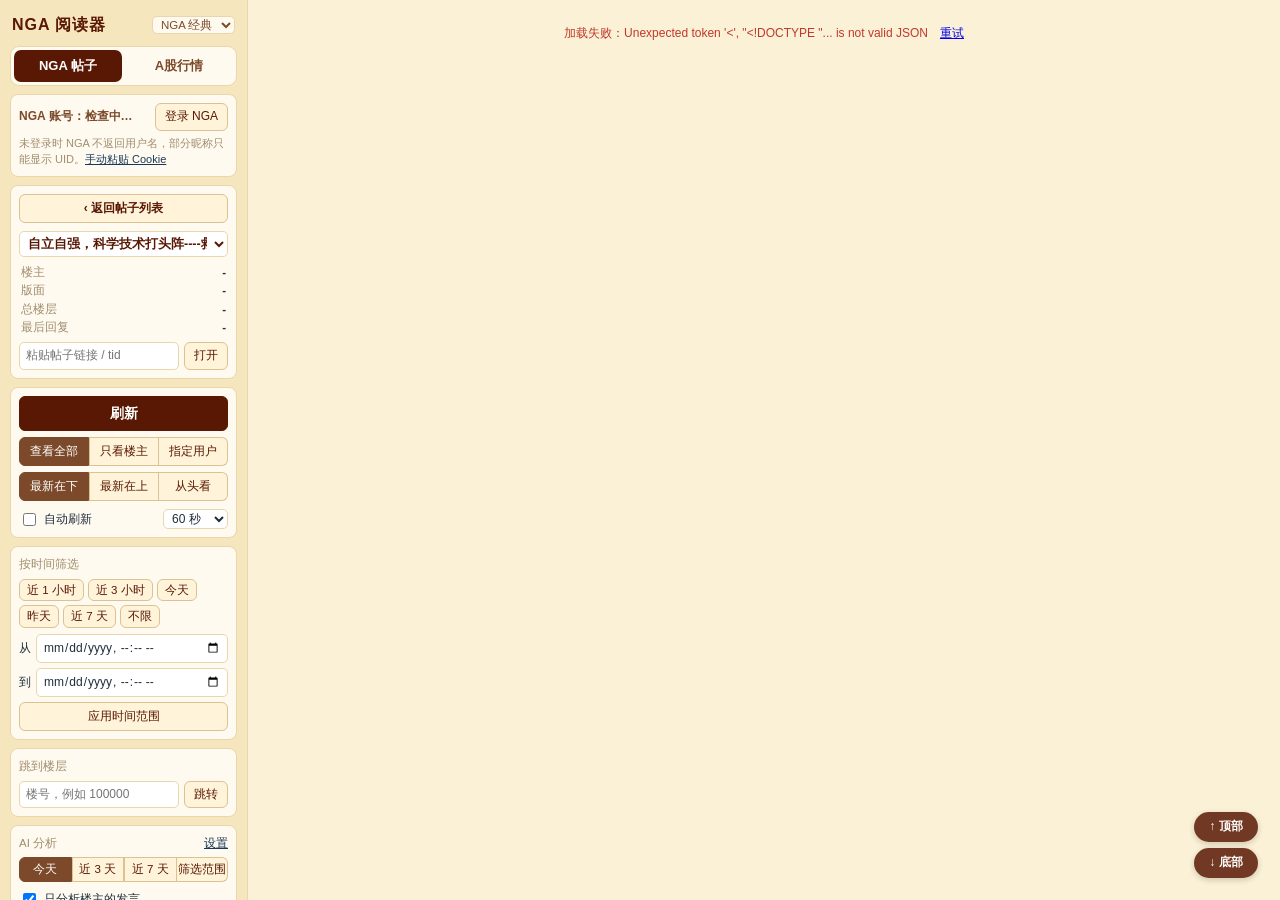
==== commit 5ffa9578: "个人主页（电脑+手机）、A股行情提速与左栏合并 - 个人主页：电脑版右键用户名、手机版长按用户名或「主页 ›」进入，含发帖/回复两个列表；点回复按 pid 直接跳到原楼，↩ 返回主页 - NGA 按用" ====
--- a/web/index.html
+++ b/web/index.html
@@ -45,22 +45,19 @@
     <div id="acctHint" class="acct-hint">未登录时 NGA 不返回用户名，部分昵称只能显示 UID。<a href="#" id="cookieLink">手动粘贴 Cookie</a></div>
   </section>
 
-  <section class="box">
-    <label class="lbl">帖子</label>
-    <select id="tidSelect" class="wide-select"></select>
-    <div class="row" style="margin-top:5px">
-      <input id="tidInput" placeholder="或粘贴帖子链接 / tid">
-      <button id="openBtn" class="btn small">打开</button>
-    </div>
-  </section>
-
   <section class="box topic">
     <button id="backBtn" class="btn wide back-btn" title="查看版面里的其他帖子">‹ 返回帖子列表</button>
-    <div id="topicTitle" class="ttl">未加载</div>
-    <div class="meta"><span>楼主</span><b id="topicAuthor">-</b></div>
-    <div class="meta"><span>版面</span><b id="topicForum">-</b></div>
-    <div class="meta"><span>总楼层</span><b id="topicRows">-</b></div>
-    <div class="meta"><span>最后回复</span><b id="topicLast">-</b></div>
+    <select id="tidSelect" class="wide-select" title="切换帖子"></select>
+    <div class="metas">
+      <div class="meta"><span>楼主</span><b id="topicAuthor">-</b></div>
+      <div class="meta"><span>版面</span><b id="topicForum">-</b></div>
+      <div class="meta"><span>总楼层</span><b id="topicRows">-</b></div>
+      <div class="meta"><span>最后回复</span><b id="topicLast">-</b></div>
+    </div>
+    <div class="row">
+      <input id="tidInput" placeholder="粘贴帖子链接 / tid">
+      <button id="openBtn" class="btn small">打开</button>
+    </div>
   </section>
 
   <section class="box">
@@ -148,6 +145,26 @@
     <div id="listFeed"></div>
     <div id="listMore" class="list-more"></div>
   </section>
+  <section id="userView" class="hidden">
+    <div class="list-head">
+      <div class="uh-who">
+        <button id="uhBack" class="btn small">‹ 返回帖子</button>
+        <img id="uhAvatar" class="uh-avatar hidden" alt="">
+        <div>
+          <div id="uhName" class="list-title">个人主页</div>
+          <div id="uhMeta" class="list-meta"></div>
+        </div>
+      </div>
+      <a id="uhNga" class="btn small" target="_blank" title="在 NGA 网页里打开这个人的主页">在 NGA 打开</a>
+    </div>
+    <div class="uh-tabs">
+      <button class="btn small" data-uhkind="topics">发帖</button>
+      <button class="btn small" data-uhkind="replies">回复</button>
+      <span id="uhTip" class="list-meta"></span>
+    </div>
+    <div id="uhFeed"></div>
+    <div id="uhMore" class="list-more"></div>
+  </section>
   <div id="newBanner" class="banner hidden"></div>
   <div id="topSentinel"><span id="topText"></span></div>
   <div id="feed"></div>
@@ -159,12 +176,12 @@
   <div class="vtop">
     <section id="volOverview" class="vov"></section>
     <section class="vsec vrhythm">
-      <div class="vsec-h"><b>今天的成交节奏</b><span>沪深两市比昨天同一时间多成交（红，放量）还是少成交（绿，缩量）</span></div>
+      <div class="vsec-h"><b>今天的成交节奏</b><span>比昨天同一时间多成交（红，放量）还是少成交（绿，缩量）</span><span id="volRhythmTime" class="vsec-r vtime"></span></div>
       <div id="volChart" class="vchart"></div>
     </section>
   </div>
   <section class="vsec">
-    <div class="vsec-h"><b>沪深指数</b><span>曲线是今天的分时走势，虚线是昨收；点卡片看大图</span></div>
+    <div class="vsec-h"><b>沪深指数</b><span>曲线是今天的分时走势，虚线是昨收；点卡片看大图</span><span id="volIdxTime" class="vsec-r vtime"></span></div>
     <div id="volIndices" class="vidx"></div>
   </section>
   <section class="vsec vboards">
@@ -192,15 +209,16 @@
       <span class="vgact"><a href="#" id="volGroupRename">改名</a><a href="#" id="volGroupDelete">删除分组</a></span>
       <span id="volWatchMeta" class="vsec-r"></span>
     </div>
-    <div class="vwatch-body">
+    <div class="vwatch-body no-detail" id="volWatchBody">
       <div class="vwatch-list"><table class="vtable" id="volWatchTable"></table></div>
       <div class="vwatch-detail">
         <div class="vd-head">
           <a href="#" id="volDetailBack" class="vd-back hidden">‹ 返回板块</a>
           <div id="volDetailTitle" class="vd-title"></div>
           <a href="#" id="volDetailRemove" class="vd-remove hidden">移出本分组</a>
+          <button id="volDetailClose" class="btn tiny" title="收起右侧详情（Esc）">关闭</button>
         </div>
-        <div id="volDetailBody" class="vd-body"><div class="vempty">点左边的股票看分时曲线，点板块看成分股</div></div>
+        <div id="volDetailBody" class="vd-body"></div>
       </div>
     </div>
   </section>
@@ -216,6 +234,7 @@
   <div id="volDrawerBody" class="vd-body"></div>
 </aside>
 
+<div id="ctxMenu" class="ctx-menu hidden"></div>
 <div id="nav">
   <div id="posInfo" class="hidden"></div>
   <button id="jumpBackBtn" class="hidden" title="回到跳转前的位置">↩ 返回</button>
--- a/web/style.css
+++ b/web/style.css
@@ -83,7 +83,9 @@
 .quick { display: flex; flex-wrap: wrap; gap: 4px; margin-bottom: 6px; }
 .dt { display: flex; align-items: center; gap: 5px; margin-bottom: 5px; font-size: 12px; }
 .dt input { flex: 1; min-width: 0; }
-.topic .ttl { font-weight: 700; color: var(--brown); margin-bottom: 4px; line-height: 1.45; }
+.topic .wide-select { font-weight: 700; color: var(--brown); }
+.topic .metas { margin: 6px 0; padding: 0 2px; }
+.topic .row input { font-size: 12px; }
 .topic .meta { display: flex; justify-content: space-between; font-size: 11.5px; }
 .topic .meta span { color: var(--muted); }
 .status { font-size: 11.5px; color: var(--brown2); }
@@ -348,6 +350,29 @@
 .t-last { width: 170px; flex: none; padding: 8px 12px; font-size: 11.5px; color: var(--muted); text-align: right; border-left: 1px dashed var(--table-line); }
 .t-last b { display: block; color: var(--brown2); font-weight: 600; overflow: hidden; text-overflow: ellipsis; white-space: nowrap; }
 .list-more { padding: 14px; text-align: center; color: var(--muted); font-size: 12px; }
+
+/* ---------- 个人主页 ---------- */
+#userView { max-width: 1080px; margin: 0 auto; }
+.uh-who { display: flex; align-items: center; gap: 10px; }
+.uh-avatar { width: 44px; height: 44px; border-radius: 6px; object-fit: cover; border: 1px solid var(--line); }
+.uh-tabs { display: flex; align-items: center; gap: 6px; margin-bottom: 8px; }
+.uh-tabs .list-meta { margin-left: 6px; }
+.urow { padding: 8px 12px; border-bottom: 1px solid var(--line); background: var(--row1); cursor: pointer; }
+.urow:nth-child(even) { background: var(--row2); }
+.urow:hover { background: var(--table-hover); }
+.urow .u-head { display: flex; gap: 8px; align-items: baseline; font-size: 12px; color: var(--muted); }
+.urow .u-head b { color: var(--brown2); font-weight: 600; min-width: 0; overflow: hidden; text-overflow: ellipsis; white-space: nowrap; }
+.urow .u-head .u-time { margin-left: auto; flex: none; }
+.urow .content { margin-top: 3px; max-height: 15em; overflow: hidden; }
+.urow .content img { max-height: 160px; }
+#uhFeed .qgo { display: none; }
+.t-forum { margin-right: 6px; padding: 0 5px; border: 1px solid var(--line); border-radius: 3px; font-size: 11px; color: var(--muted); white-space: nowrap; }
+
+.ctx-menu { position: fixed; z-index: 60; min-width: 170px; padding: 4px 0; background: var(--panel); border: 1px solid var(--line);
+  border-radius: 6px; box-shadow: 0 6px 18px rgba(0, 0, 0, .25); font-size: 13px; }
+.ctx-menu .ctx-title { padding: 3px 12px 4px; font-size: 11.5px; color: var(--muted); border-bottom: 1px solid var(--line); margin-bottom: 3px; }
+.ctx-menu a { display: block; padding: 5px 12px; color: var(--ink); text-decoration: none; cursor: pointer; }
+.ctx-menu a:hover { background: var(--table-hover); }
 
 /* ---------- NGA 账号 ---------- */
 .acct-row { display: flex; align-items: center; justify-content: space-between; gap: 6px; font-size: 12px; }
@@ -603,6 +628,8 @@
 .vsec-h .seg { margin-top: 0; }
 .vsec-h .seg .btn { flex: none; padding: 1px 10px; font-size: 12px; }
 .vsec-r { margin-left: auto; }
+.vtime { font-size: 12px; color: var(--muted); white-space: nowrap; }
+.vold { color: #c77a00; font-weight: 700; }
 .vbsearch { position: relative; display: inline-flex; align-items: center; }
 .vbsearch input { width: 200px; height: 24px; padding: 0 22px 0 8px; border-radius: 12px; font-size: 12px; }
 .vbsearch a { position: absolute; right: 7px; color: var(--muted); font-size: 14px; text-decoration: none; }
@@ -642,6 +669,8 @@
 .vwatch-list tbody tr.on td { background: var(--newbg); }
 .vwatch-list tbody tr.on td:first-child { box-shadow: inset 3px 0 0 var(--brown); }
 .vwatch-detail { flex: 1; min-width: 0; display: flex; flex-direction: column; }
+.vwatch-body.no-detail .vwatch-detail { display: none; }
+.vwatch-body.no-detail .vwatch-list { width: 100%; border-right: none; }
 .vwatch-detail .vd-head { min-height: 44px; }
 .vd-remove { font-size: 12px; color: var(--muted); text-decoration: none; }
 .vd-remove:hover { color: var(--vol-up); }
